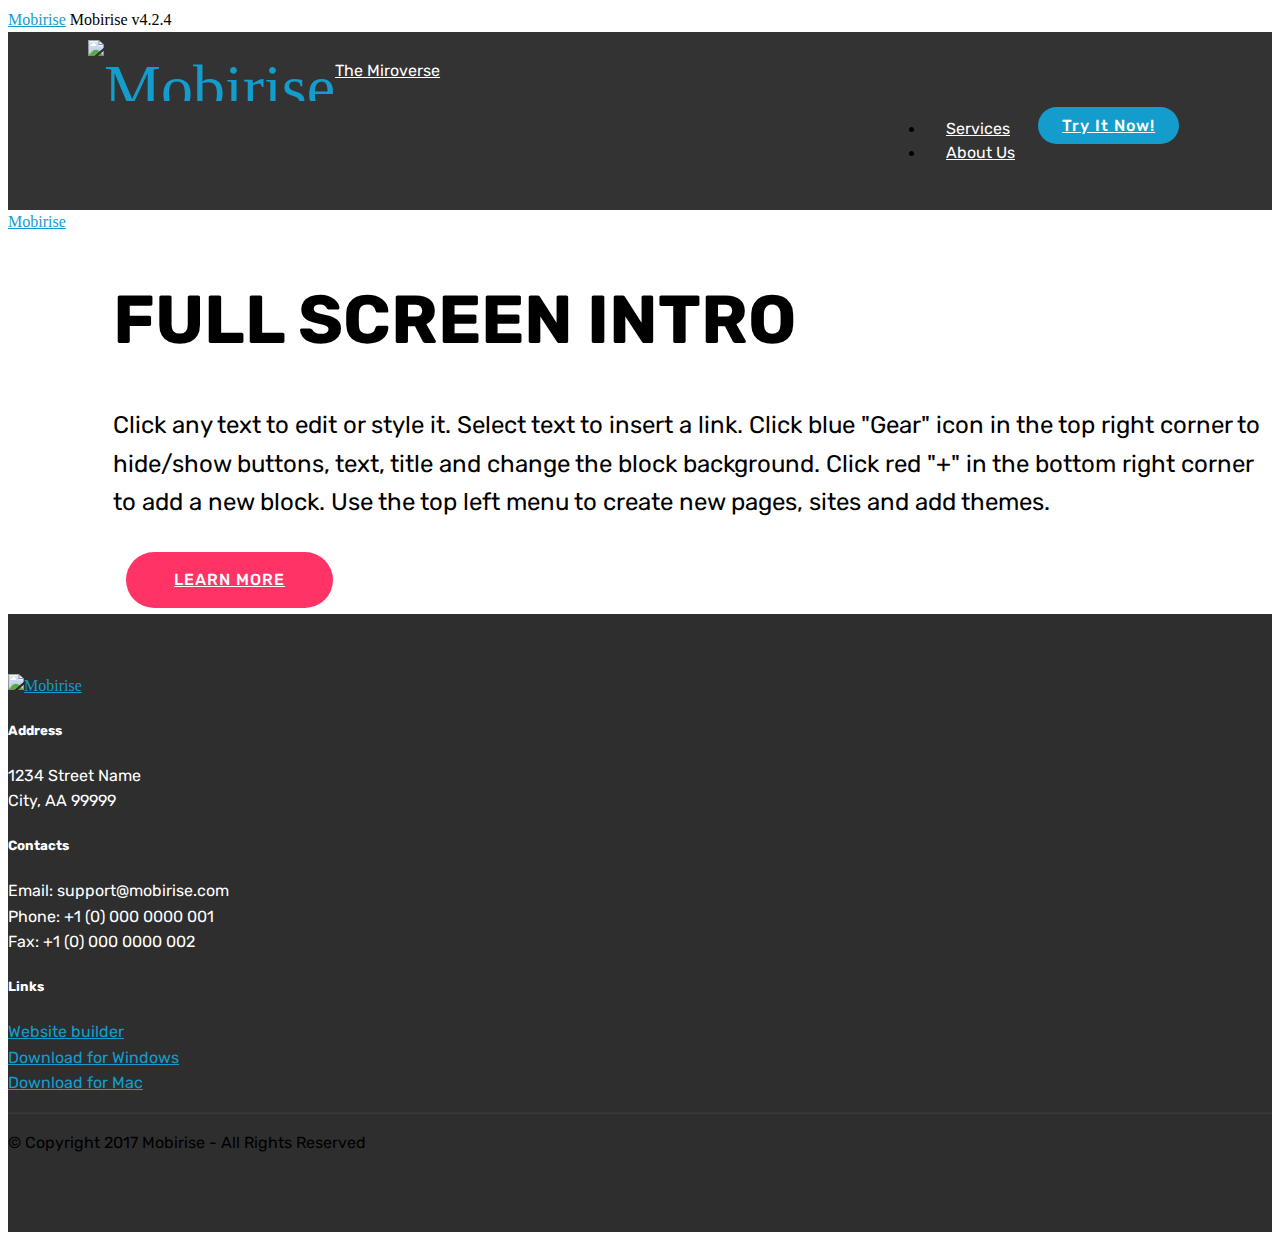
==== index.html @ f94f0d58 "create github pages" ====
<!DOCTYPE html>
<html>
<head>
  <!-- Site made with Mobirise Website Builder v4.2.4, https://mobirise.com -->
  <meta charset="UTF-8">
  <meta http-equiv="X-UA-Compatible" content="IE=edge">
  <meta name="generator" content="Mobirise v4.2.4, mobirise.com">
  <meta name="viewport" content="width=device-width, initial-scale=1">
  <link rel="shortcut icon" href="assets/images/1441395-10202659472550851-133717089-n-400x178.jpg" type="image/x-icon">
  <meta name="description" content="">
  <title>Home</title>
  <link rel="stylesheet" href="assets/web/assets/mobirise-icons/mobirise-icons.css">
  <link rel="stylesheet" href="assets/tether/tether.min.css">
  <link rel="stylesheet" href="assets/bootstrap/css/bootstrap.min.css">
  <link rel="stylesheet" href="assets/bootstrap/css/bootstrap-grid.min.css">
  <link rel="stylesheet" href="assets/bootstrap/css/bootstrap-reboot.min.css">
  <link rel="stylesheet" href="assets/socicon/css/styles.css">
  <link rel="stylesheet" href="assets/dropdown/css/style.css">
  <link rel="stylesheet" href="assets/theme/css/style.css">
  <link rel="stylesheet" href="assets/mobirise/css/mbr-additional.css" type="text/css">
  
  
  
</head>
<body>
<section class="menu cid-quy3PjPSTT" once="menu" id="menu1-g" data-rv-view="48">

    

    <nav class="navbar navbar-dropdown align-items-center navbar-fixed-top navbar-toggleable-sm">
        <button class="navbar-toggler navbar-toggler-right" type="button" data-toggle="collapse" data-target="#navbarSupportedContent" aria-controls="navbarSupportedContent" aria-expanded="false" aria-label="Toggle navigation">
            <div class="hamburger">
                <span></span>
                <span></span>
                <span></span>
                <span></span>
            </div>
        </button>
        <div class="menu-logo">
            <div class="navbar-brand">
                <span class="navbar-logo">
                    <a href="https://mobirise.com">
                         <img src="assets/images/1441395-10202659472550851-133717089-n-400x178.jpg" alt="Mobirise" title="" media-simple="true" style="height: 3.8rem;">
                    </a>
                </span>
                <span class="navbar-caption-wrap"><a class="navbar-caption text-white display-4" href="https://mobirise.com">The Miroverse</a></span>
            </div>
        </div>
        <div class="collapse navbar-collapse" id="navbarSupportedContent">
            <ul class="navbar-nav nav-dropdown" data-app-modern-menu="true"><li class="nav-item">
                    <a class="nav-link link text-white display-4" href="https://mobirise.com">
                        <span class="mbri-home mbr-iconfont mbr-iconfont-btn"></span>
                        Services
                    </a>
                </li>
                <li class="nav-item">
                    <a class="nav-link link text-white display-4" href="https://mobirise.com">
                        <span class="mbri-search mbr-iconfont mbr-iconfont-btn"></span>
                        About Us
                    </a>
                </li></ul>
            <div class="navbar-buttons mbr-section-btn">
                <a class="btn btn-sm btn-primary display-4" href="https://mobirise.com">
                    <span class="mbri-save mbr-iconfont mbr-iconfont-btn "></span>
                    Try It Now!
                </a>
            </div>
        </div>
    </nav>
</section>

<section class="engine"><a href="https://mobirise.co">Mobirise</a></section><section class="cid-quy3PkJxUN mbr-fullscreen mbr-parallax-background" id="header2-e" data-rv-view="50">

    

    

    <div class="container align-center">
        <div class="media-container-column mbr-white col-md-10 offset-md-1">
            <h1 class="mbr-section-title mbr-bold pb-3 mbr-fonts-style display-1">
                FULL SCREEN INTRO
            </h1>
            
            <p class="mbr-text pb-3 mbr-fonts-style display-5">
                Click any text to edit or style it. Select text to insert a link. Click blue "Gear" icon in the top right corner to hide/show buttons, text, title and change the block background. Click red "+" in the bottom right corner to add a new block. Use the top left menu to create new pages, sites and add themes.
            </p>
            <div class="mbr-section-btn">
                <a class="btn btn-md btn-secondary display-4" href="https://mobirise.com">LEARN MORE</a>
                <a class="btn btn-md btn-white-outline display-4" href="https://mobirise.com">LIVE DEMO</a>
            </div>
        </div>
    </div>
    <div class="mbr-arrow hidden-sm-down" aria-hidden="true">
        <a href="#next">
            <i class="mbri-down mbr-iconfont"></i>
        </a>
    </div>
</section>

<section class="cid-quy3PlmJSC" id="footer1-f" data-rv-view="53">

    

    

    <div class="container">
        <div class="media-container-row content text-white">
            <div class="col-12 col-md-3">
                <div class="media-wrap">
                    <a href="https://mobirise.com/">
                        <img src="assets/images/logo2.png" alt="Mobirise" media-simple="true">
                    </a>
                </div>
            </div>
            <div class="col-12 col-md-3 mbr-fonts-style display-7">
                <h5 class="pb-3">
                    Address
                </h5>
                <p class="mbr-text">
                    1234 Street Name
                    <br>City, AA 99999
                </p>
            </div>
            <div class="col-12 col-md-3 mbr-fonts-style display-7">
                <h5 class="pb-3">
                    Contacts
                </h5>
                <p class="mbr-text">
                    Email: support@mobirise.com
                    <br>Phone: +1 (0) 000 0000 001
                    <br>Fax: +1 (0) 000 0000 002
                </p>
            </div>
            <div class="col-12 col-md-3 mbr-fonts-style display-7">
                <h5 class="pb-3">
                    Links
                </h5>
                <p class="mbr-text">
                    <a class="text-primary" href="https://mobirise.com/">Website builder</a>
                    <br><a class="text-primary" href="https://mobirise.com/mobirise-free-win.zip">Download for Windows</a>
                    <br><a class="text-primary" href="https://mobirise.com/mobirise-free-mac.zip">Download for Mac</a>
                </p>
            </div>
        </div>
        <div class="footer-lower">
            <div class="media-container-row">
                <div class="col-sm-12">
                    <hr>
                </div>
            </div>
            <div class="media-container-row mbr-white">
                <div class="col-sm-6 copyright">
                    <p class="mbr-text mbr-fonts-style display-7">
                        © Copyright 2017 Mobirise - All Rights Reserved
                    </p>
                </div>
                <div class="col-md-6">
                    <div class="social-list align-right">
                        <div class="soc-item">
                            <a href="https://twitter.com/mobirise" target="_blank">
                                <span class="socicon-twitter socicon mbr-iconfont mbr-iconfont-social" media-simple="true"></span>
                            </a>
                        </div>
                        <div class="soc-item">
                            <a href="https://www.facebook.com/pages/Mobirise/1616226671953247" target="_blank">
                                <span class="socicon-facebook socicon mbr-iconfont mbr-iconfont-social" media-simple="true"></span>
                            </a>
                        </div>
                        <div class="soc-item">
                            <a href="https://www.youtube.com/c/mobirise" target="_blank">
                                <span class="socicon-youtube socicon mbr-iconfont mbr-iconfont-social" media-simple="true"></span>
                            </a>
                        </div>
                        <div class="soc-item">
                            <a href="https://instagram.com/mobirise" target="_blank">
                                <span class="socicon-instagram socicon mbr-iconfont mbr-iconfont-social" media-simple="true"></span>
                            </a>
                        </div>
                        <div class="soc-item">
                            <a href="https://plus.google.com/u/0/+Mobirise" target="_blank">
                                <span class="socicon-googleplus socicon mbr-iconfont mbr-iconfont-social" media-simple="true"></span>
                            </a>
                        </div>
                        <div class="soc-item">
                            <a href="https://www.behance.net/Mobirise" target="_blank">
                                <span class="socicon-behance socicon mbr-iconfont mbr-iconfont-social" media-simple="true"></span>
                            </a>
                        </div>
                    </div>
                </div>
            </div>
        </div>
    </div>
</section>


  <script src="assets/web/assets/jquery/jquery.min.js"></script>
  <script src="assets/popper/popper.min.js"></script>
  <script src="assets/tether/tether.min.js"></script>
  <script src="assets/bootstrap/js/bootstrap.min.js"></script>
  <script src="assets/dropdown/js/script.min.js"></script>
  <script src="assets/touch-swipe/jquery.touch-swipe.min.js"></script>
  <script src="assets/jarallax/jarallax.min.js"></script>
  <script src="assets/smooth-scroll/smooth-scroll.js"></script>
  <script src="assets/theme/js/script.js"></script>
  
  
</body>
</html>
---- assets/mobirise/css/mbr-additional.css ----
@import url(https://fonts.googleapis.com/css?family=Rubik:300,300i,400,400i,500,500i,700,700i,900,900i);





body {
  font-style: normal;
  line-height: 1.5;
}
.mbr-section-title {
  font-style: normal;
  line-height: 1.2;
}
.mbr-section-subtitle {
  line-height: 1.3;
}
.mbr-text {
  font-style: normal;
  line-height: 1.6;
}
.display-1 {
  font-family: 'Rubik', sans-serif;
  font-size: 4.25rem;
}
.display-1 > .mbr-iconfont {
  font-size: 6.8rem;
}
.display-2 {
  font-family: 'Rubik', sans-serif;
  font-size: 3rem;
}
.display-2 > .mbr-iconfont {
  font-size: 4.8rem;
}
.display-4 {
  font-family: 'Rubik', sans-serif;
  font-size: 1rem;
}
.display-4 > .mbr-iconfont {
  font-size: 1.6rem;
}
.display-5 {
  font-family: 'Rubik', sans-serif;
  font-size: 1.5rem;
}
.display-5 > .mbr-iconfont {
  font-size: 2.4rem;
}
.display-7 {
  font-family: 'Rubik', sans-serif;
  font-size: 1rem;
}
.display-7 > .mbr-iconfont {
  font-size: 1.6rem;
}
/* ---- Fluid typography for mobile devices ---- */
/* 1.4 - font scale ratio ( bootstrap == 1.42857 ) */
/* 100vw - current viewport width */
/* (48 - 20)  48 == 48rem == 768px, 20 == 20rem == 320px(minimal supported viewport) */
/* 0.65 - min scale variable, may vary */
@media (max-width: 768px) {
  .display-1 {
    font-size: 3.4rem;
    font-size: calc( 2.1374999999999997rem + (4.25 - 2.1374999999999997) * ((100vw - 20rem) / (48 - 20)));
    line-height: calc( 1.4 * (2.1374999999999997rem + (4.25 - 2.1374999999999997) * ((100vw - 20rem) / (48 - 20))));
  }
  .display-2 {
    font-size: 2.4rem;
    font-size: calc( 1.7rem + (3 - 1.7) * ((100vw - 20rem) / (48 - 20)));
    line-height: calc( 1.4 * (1.7rem + (3 - 1.7) * ((100vw - 20rem) / (48 - 20))));
  }
  .display-4 {
    font-size: 0.8rem;
    font-size: calc( 1rem + (1 - 1) * ((100vw - 20rem) / (48 - 20)));
    line-height: calc( 1.4 * (1rem + (1 - 1) * ((100vw - 20rem) / (48 - 20))));
  }
  .display-5 {
    font-size: 1.2rem;
    font-size: calc( 1.175rem + (1.5 - 1.175) * ((100vw - 20rem) / (48 - 20)));
    line-height: calc( 1.4 * (1.175rem + (1.5 - 1.175) * ((100vw - 20rem) / (48 - 20))));
  }
}
/* Buttons */
.btn {
  font-weight: 500;
  border-width: 2px;
  font-style: normal;
  letter-spacing: 1px;
  margin: .4rem .8rem;
  white-space: normal;
  -webkit-transition: all 0.3s ease-in-out;
  -moz-transition: all 0.3s ease-in-out;
  transition: all 0.3s ease-in-out;
  padding: 1rem 3rem;
  border-radius: 3px;
  display: inline-flex;
  align-items: center;
  justify-content: center;
  word-break: break-word;
}
.btn-sm {
  font-weight: 500;
  letter-spacing: 1px;
  -webkit-transition: all 0.3s ease-in-out;
  -moz-transition: all 0.3s ease-in-out;
  transition: all 0.3s ease-in-out;
  padding: 0.6rem 1.5rem;
  border-radius: 3px;
}
.btn-md {
  font-weight: 500;
  letter-spacing: 1px;
  margin: .4rem .8rem !important;
  -webkit-transition: all 0.3s ease-in-out;
  -moz-transition: all 0.3s ease-in-out;
  transition: all 0.3s ease-in-out;
  padding: 1rem 3rem;
  border-radius: 3px;
}
.btn-lg {
  font-weight: 500;
  letter-spacing: 1px;
  margin: .4rem .8rem !important;
  -webkit-transition: all 0.3s ease-in-out;
  -moz-transition: all 0.3s ease-in-out;
  transition: all 0.3s ease-in-out;
  padding: 1.2rem 3.2rem;
  border-radius: 3px;
}
.bg-primary {
  background-color: #149dcc !important;
}
.bg-success {
  background-color: #f7ed4a !important;
}
.bg-info {
  background-color: #82786e !important;
}
.bg-warning {
  background-color: #879a9f !important;
}
.bg-danger {
  background-color: #b1a374 !important;
}
.btn-primary,
.btn-primary:active,
.btn-primary.active {
  background-color: #149dcc;
  border-color: #149dcc;
  color: #ffffff;
}
.btn-primary:hover,
.btn-primary:focus,
.btn-primary.focus {
  color: #ffffff;
  background-color: #0d6786;
  border-color: #0d6786;
}
.btn-primary.disabled,
.btn-primary:disabled {
  color: #ffffff !important;
  background-color: #0d6786 !important;
  border-color: #0d6786 !important;
}
.btn-secondary,
.btn-secondary:active,
.btn-secondary.active {
  background-color: #ff3366;
  border-color: #ff3366;
  color: #ffffff;
}
.btn-secondary:hover,
.btn-secondary:focus,
.btn-secondary.focus {
  color: #ffffff;
  background-color: #e50039;
  border-color: #e50039;
}
.btn-secondary.disabled,
.btn-secondary:disabled {
  color: #ffffff !important;
  background-color: #e50039 !important;
  border-color: #e50039 !important;
}
.btn-info,
.btn-info:active,
.btn-info.active {
  background-color: #82786e;
  border-color: #82786e;
  color: #ffffff;
}
.btn-info:hover,
.btn-info:focus,
.btn-info.focus {
  color: #ffffff;
  background-color: #59524b;
  border-color: #59524b;
}
.btn-info.disabled,
.btn-info:disabled {
  color: #ffffff !important;
  background-color: #59524b !important;
  border-color: #59524b !important;
}
.btn-success,
.btn-success:active,
.btn-success.active {
  background-color: #f7ed4a;
  border-color: #f7ed4a;
  color: #ffffff;
}
.btn-success:hover,
.btn-success:focus,
.btn-success.focus {
  color: #ffffff;
  background-color: #eadd0a;
  border-color: #eadd0a;
}
.btn-success.disabled,
.btn-success:disabled {
  color: #ffffff !important;
  background-color: #eadd0a !important;
  border-color: #eadd0a !important;
}
.btn-warning,
.btn-warning:active,
.btn-warning.active {
  background-color: #879a9f;
  border-color: #879a9f;
  color: #ffffff;
}
.btn-warning:hover,
.btn-warning:focus,
.btn-warning.focus {
  color: #ffffff;
  background-color: #617479;
  border-color: #617479;
}
.btn-warning.disabled,
.btn-warning:disabled {
  color: #ffffff !important;
  background-color: #617479 !important;
  border-color: #617479 !important;
}
.btn-danger,
.btn-danger:active,
.btn-danger.active {
  background-color: #b1a374;
  border-color: #b1a374;
  color: #ffffff;
}
.btn-danger:hover,
.btn-danger:focus,
.btn-danger.focus {
  color: #ffffff;
  background-color: #8b7d4e;
  border-color: #8b7d4e;
}
.btn-danger.disabled,
.btn-danger:disabled {
  color: #ffffff !important;
  background-color: #8b7d4e !important;
  border-color: #8b7d4e !important;
}
.btn-white {
  color: #333333 !important;
}
.btn-white,
.btn-white:active,
.btn-white.active {
  background-color: #ffffff;
  border-color: #ffffff;
  color: #ffffff;
}
.btn-white:hover,
.btn-white:focus,
.btn-white.focus {
  color: #ffffff;
  background-color: #d4d4d4;
  border-color: #d4d4d4;
}
.btn-white.disabled,
.btn-white:disabled {
  color: #ffffff !important;
  background-color: #d4d4d4 !important;
  border-color: #d4d4d4 !important;
}
.btn-black,
.btn-black:active,
.btn-black.active {
  background-color: #333333;
  border-color: #333333;
  color: #ffffff;
}
.btn-black:hover,
.btn-black:focus,
.btn-black.focus {
  color: #ffffff;
  background-color: #0d0d0d;
  border-color: #0d0d0d;
}
.btn-black.disabled,
.btn-black:disabled {
  color: #ffffff !important;
  background-color: #0d0d0d !important;
  border-color: #0d0d0d !important;
}
.btn-primary-outline,
.btn-primary-outline:active,
.btn-primary-outline.active {
  background: none;
  border-color: #0b566f;
  color: #0b566f;
}
.btn-primary-outline:hover,
.btn-primary-outline:focus,
.btn-primary-outline.focus {
  color: #ffffff;
  background-color: #149dcc;
  border-color: #149dcc;
}
.btn-primary-outline.disabled,
.btn-primary-outline:disabled {
  color: #ffffff !important;
  background-color: #149dcc !important;
  border-color: #149dcc !important;
}
.btn-secondary-outline,
.btn-secondary-outline:active,
.btn-secondary-outline.active {
  background: none;
  border-color: #cc0033;
  color: #cc0033;
}
.btn-secondary-outline:hover,
.btn-secondary-outline:focus,
.btn-secondary-outline.focus {
  color: #ffffff;
  background-color: #ff3366;
  border-color: #ff3366;
}
.btn-secondary-outline.disabled,
.btn-secondary-outline:disabled {
  color: #ffffff !important;
  background-color: #ff3366 !important;
  border-color: #ff3366 !important;
}
.btn-info-outline,
.btn-info-outline:active,
.btn-info-outline.active {
  background: none;
  border-color: #4b453f;
  color: #4b453f;
}
.btn-info-outline:hover,
.btn-info-outline:focus,
.btn-info-outline.focus {
  color: #ffffff;
  background-color: #82786e;
  border-color: #82786e;
}
.btn-info-outline.disabled,
.btn-info-outline:disabled {
  color: #ffffff !important;
  background-color: #82786e !important;
  border-color: #82786e !important;
}
.btn-success-outline,
.btn-success-outline:active,
.btn-success-outline.active {
  background: none;
  border-color: #d2c609;
  color: #d2c609;
}
.btn-success-outline:hover,
.btn-success-outline:focus,
.btn-success-outline.focus {
  color: #ffffff;
  background-color: #f7ed4a;
  border-color: #f7ed4a;
}
.btn-success-outline.disabled,
.btn-success-outline:disabled {
  color: #ffffff !important;
  background-color: #f7ed4a !important;
  border-color: #f7ed4a !important;
}
.btn-warning-outline,
.btn-warning-outline:active,
.btn-warning-outline.active {
  background: none;
  border-color: #55666b;
  color: #55666b;
}
.btn-warning-outline:hover,
.btn-warning-outline:focus,
.btn-warning-outline.focus {
  color: #ffffff;
  background-color: #879a9f;
  border-color: #879a9f;
}
.btn-warning-outline.disabled,
.btn-warning-outline:disabled {
  color: #ffffff !important;
  background-color: #879a9f !important;
  border-color: #879a9f !important;
}
.btn-danger-outline,
.btn-danger-outline:active,
.btn-danger-outline.active {
  background: none;
  border-color: #7a6e45;
  color: #7a6e45;
}
.btn-danger-outline:hover,
.btn-danger-outline:focus,
.btn-danger-outline.focus {
  color: #ffffff;
  background-color: #b1a374;
  border-color: #b1a374;
}
.btn-danger-outline.disabled,
.btn-danger-outline:disabled {
  color: #ffffff !important;
  background-color: #b1a374 !important;
  border-color: #b1a374 !important;
}
.btn-black-outline,
.btn-black-outline:active,
.btn-black-outline.active {
  background: none;
  border-color: #000000;
  color: #000000;
}
.btn-black-outline:hover,
.btn-black-outline:focus,
.btn-black-outline.focus {
  color: #ffffff;
  background-color: #333333;
  border-color: #333333;
}
.btn-black-outline.disabled,
.btn-black-outline:disabled {
  color: #ffffff !important;
  background-color: #333333 !important;
  border-color: #333333 !important;
}
.btn-white-outline,
.btn-white-outline:active,
.btn-white-outline.active {
  background: none;
  border-color: #ffffff;
  color: #ffffff;
}
.btn-white-outline:hover,
.btn-white-outline:focus,
.btn-white-outline.focus {
  color: #333333;
  background-color: #ffffff;
  border-color: #ffffff;
}
.text-primary {
  color: #149dcc !important;
}
.text-secondary {
  color: #ff3366 !important;
}
.text-success {
  color: #f7ed4a !important;
}
.text-info {
  color: #82786e !important;
}
.text-warning {
  color: #879a9f !important;
}
.text-danger {
  color: #b1a374 !important;
}
.text-white {
  color: #ffffff !important;
}
.text-black {
  color: #000000 !important;
}
a.text-primary:hover,
a.text-primary:focus {
  color: #0b566f !important;
}
a.text-secondary:hover,
a.text-secondary:focus {
  color: #cc0033 !important;
}
a.text-success:hover,
a.text-success:focus {
  color: #d2c609 !important;
}
a.text-info:hover,
a.text-info:focus {
  color: #4b453f !important;
}
a.text-warning:hover,
a.text-warning:focus {
  color: #55666b !important;
}
a.text-danger:hover,
a.text-danger:focus {
  color: #7a6e45 !important;
}
a.text-white:hover,
a.text-white:focus {
  color: #b3b3b3 !important;
}
a.text-black:hover,
a.text-black:focus {
  color: #4d4d4d !important;
}
.alert-success {
  background-color: #70c770;
}
.alert-info {
  background-color: #82786e;
}
.alert-warning {
  background-color: #879a9f;
}
.alert-danger {
  background-color: #b1a374;
}
.mbr-section-btn a.btn:not(.btn-form) {
  border-radius: 100px;
}
.mbr-section-btn a.btn:not(.btn-form):hover {
  box-shadow: 0 10px 40px 0 rgba(0, 0, 0, 0.2);
}
.mbr-gallery-filter li a {
  border-radius: 100px !important;
}
.mbr-gallery-filter li.active .btn {
  background-color: #149dcc;
  border-color: #149dcc;
  color: #ffffff;
}
.mbr-gallery-filter li.active .btn:focus {
  box-shadow: none;
}
.nav-tabs .nav-link {
  border-radius: 100px !important;
}
.btn-form {
  border-radius: 0;
}
.btn-form:hover {
  cursor: pointer;
}
a,
a:hover {
  color: #149dcc;
}
.mbr-plan-header.bg-primary .mbr-plan-subtitle,
.mbr-plan-header.bg-primary .mbr-plan-price-desc {
  color: #b4e6f8;
}
.mbr-plan-header.bg-success .mbr-plan-subtitle,
.mbr-plan-header.bg-success .mbr-plan-price-desc {
  color: #ffffff;
}
.mbr-plan-header.bg-info .mbr-plan-subtitle,
.mbr-plan-header.bg-info .mbr-plan-price-desc {
  color: #beb8b2;
}
.mbr-plan-header.bg-warning .mbr-plan-subtitle,
.mbr-plan-header.bg-warning .mbr-plan-price-desc {
  color: #ced6d8;
}
.mbr-plan-header.bg-danger .mbr-plan-subtitle,
.mbr-plan-header.bg-danger .mbr-plan-price-desc {
  color: #dfd9c6;
}
/* Scroll to top button*/
.scrollToTop_wraper {
  opacity: 0 !important;
}
/* Others*/
.note-check a[data-value=Rubik] {
  font-style: normal;
}
.mbr-arrow a {
  color: #ffffff;
}
.form-control-label {
  position: relative;
  cursor: pointer;
  margin-bottom: .357em;
  padding: 0;
}
.alert {
  color: #ffffff;
  border-radius: 0;
  border: 0;
  font-size: .875rem;
  line-height: 1.5;
  margin-bottom: 1.875rem;
  padding: 1.25rem;
  position: relative;
}
.alert.alert-form::after {
  background-color: inherit;
  bottom: -7px;
  content: "";
  display: block;
  height: 14px;
  left: 50%;
  margin-left: -7px;
  position: absolute;
  transform: rotate(45deg);
  width: 14px;
}
.form-control {
  background-color: #f5f5f5;
  box-shadow: none;
  color: #565656;
  font-family: 'Rubik', sans-serif;
  font-size: 1rem;
  line-height: 1.43;
  min-height: 3.5em;
  padding: 1.07em .5em;
}
.form-control > .mbr-iconfont {
  font-size: 1.6rem;
}
.form-control,
.form-control:focus {
  border: 1px solid #e8e8e8;
}
.form-active .form-control:invalid {
  border-color: red;
}
.mbr-overlay {
  background-color: #000;
  bottom: 0;
  left: 0;
  opacity: .5;
  position: absolute;
  right: 0;
  top: 0;
  z-index: 0;
}
blockquote {
  font-style: italic;
  padding: 10px 0 10px 20px;
  font-size: 1.09rem;
  position: relative;
  border-color: #149dcc;
  border-width: 3px;
}
ul,
ol,
pre,
blockquote {
  margin-bottom: 2.3125rem;
}
pre {
  background: #f4f4f4;
  padding: 10px 24px;
  white-space: pre-wrap;
}
.inactive {
  -webkit-user-select: none;
  -moz-user-select: none;
  -ms-user-select: none;
  user-select: none;
  pointer-events: none;
  -webkit-user-drag: none;
  user-drag: none;
}
.mbr-section__comments .row {
  justify-content: center;
}
/* Forms */
.mbr-form .btn {
  margin: .4rem 0;
}
.mbr-form .input-group-btn a.btn {
  border-radius: 100px !important;
}
.mbr-form .input-group-btn a.btn:hover {
  box-shadow: 0 10px 40px 0 rgba(0, 0, 0, 0.2);
}
.mbr-form .input-group-btn button[type="submit"] {
  border-radius: 100px !important;
  padding: 1rem 3rem;
}
.mbr-form .input-group-btn button[type="submit"]:hover {
  box-shadow: 0 10px 40px 0 rgba(0, 0, 0, 0.2);
}
.form2 .form-control {
  border-top-left-radius: 100px;
  border-bottom-left-radius: 100px;
}
.form2 .input-group-btn a.btn {
  border-top-left-radius: 0 !important;
  border-bottom-left-radius: 0 !important;
}
.form2 .input-group-btn button[type="submit"] {
  border-top-left-radius: 0 !important;
  border-bottom-left-radius: 0 !important;
}
.form3 input[type="email"] {
  border-radius: 100px !important;
}
@media (max-width: 349px) {
  .form2 input[type="email"] {
    border-radius: 100px !important;
  }
  .form2 .input-group-btn a.btn {
    border-radius: 100px !important;
  }
  .form2 .input-group-btn button[type="submit"] {
    border-radius: 100px !important;
  }
}
@media (max-width: 767px) {
  .btn {
    font-size: .75rem !important;
  }
  .btn .mbr-iconfont {
    font-size: 1rem !important;
  }
}
/* Social block */
.btn-social {
  font-size: 20px;
  border-radius: 50%;
  padding: 0;
  width: 44px;
  height: 44px;
  line-height: 44px;
  text-align: center;
  position: relative;
  border: 2px solid #c0a375;
  border-color: #149dcc;
  color: #232323;
  cursor: pointer;
}
.btn-social i {
  top: 0;
  line-height: 44px;
  width: 44px;
}
.btn-social:hover {
  color: #fff;
  background: #149dcc;
}
.btn-social + .btn {
  margin-left: .1rem;
}
/* Footer */
.mbr-footer-content li::before,
.mbr-footer .mbr-contacts li::before {
  background: #149dcc;
}
.mbr-footer-content li a:hover,
.mbr-footer .mbr-contacts li a:hover {
  color: #149dcc;
}
.footer3 input[type="email"],
.footer4 input[type="email"] {
  border-radius: 100px !important;
}
.footer3 .input-group-btn a.btn,
.footer4 .input-group-btn a.btn {
  border-radius: 100px !important;
}
.footer3 .input-group-btn button[type="submit"],
.footer4 .input-group-btn button[type="submit"] {
  border-radius: 100px !important;
}
/* Headers*/
.header13 .form-inline input[type="email"],
.header14 .form-inline input[type="email"] {
  border-radius: 100px;
}
.header13 .form-inline input[type="text"],
.header14 .form-inline input[type="text"] {
  border-radius: 100px;
}
.header13 .form-inline input[type="tel"],
.header14 .form-inline input[type="tel"] {
  border-radius: 100px;
}
.header13 .form-inline a.btn,
.header14 .form-inline a.btn {
  border-radius: 100px;
}
.header13 .form-inline button,
.header14 .form-inline button {
  border-radius: 100px !important;
}
.offset-1 {
  margin-left: 8.33333%;
}
.offset-2 {
  margin-left: 16.66667%;
}
.offset-3 {
  margin-left: 25%;
}
.offset-4 {
  margin-left: 33.33333%;
}
.offset-5 {
  margin-left: 41.66667%;
}
.offset-6 {
  margin-left: 50%;
}
.offset-7 {
  margin-left: 58.33333%;
}
.offset-8 {
  margin-left: 66.66667%;
}
.offset-9 {
  margin-left: 75%;
}
.offset-10 {
  margin-left: 83.33333%;
}
.offset-11 {
  margin-left: 91.66667%;
}
@media (min-width: 576px) {
  .offset-sm-0 {
    margin-left: 0%;
  }
  .offset-sm-1 {
    margin-left: 8.33333%;
  }
  .offset-sm-2 {
    margin-left: 16.66667%;
  }
  .offset-sm-3 {
    margin-left: 25%;
  }
  .offset-sm-4 {
    margin-left: 33.33333%;
  }
  .offset-sm-5 {
    margin-left: 41.66667%;
  }
  .offset-sm-6 {
    margin-left: 50%;
  }
  .offset-sm-7 {
    margin-left: 58.33333%;
  }
  .offset-sm-8 {
    margin-left: 66.66667%;
  }
  .offset-sm-9 {
    margin-left: 75%;
  }
  .offset-sm-10 {
    margin-left: 83.33333%;
  }
  .offset-sm-11 {
    margin-left: 91.66667%;
  }
}
@media (min-width: 768px) {
  .offset-md-0 {
    margin-left: 0%;
  }
  .offset-md-1 {
    margin-left: 8.33333%;
  }
  .offset-md-2 {
    margin-left: 16.66667%;
  }
  .offset-md-3 {
    margin-left: 25%;
  }
  .offset-md-4 {
    margin-left: 33.33333%;
  }
  .offset-md-5 {
    margin-left: 41.66667%;
  }
  .offset-md-6 {
    margin-left: 50%;
  }
  .offset-md-7 {
    margin-left: 58.33333%;
  }
  .offset-md-8 {
    margin-left: 66.66667%;
  }
  .offset-md-9 {
    margin-left: 75%;
  }
  .offset-md-10 {
    margin-left: 83.33333%;
  }
  .offset-md-11 {
    margin-left: 91.66667%;
  }
}
@media (min-width: 992px) {
  .offset-lg-0 {
    margin-left: 0%;
  }
  .offset-lg-1 {
    margin-left: 8.33333%;
  }
  .offset-lg-2 {
    margin-left: 16.66667%;
  }
  .offset-lg-3 {
    margin-left: 25%;
  }
  .offset-lg-4 {
    margin-left: 33.33333%;
  }
  .offset-lg-5 {
    margin-left: 41.66667%;
  }
  .offset-lg-6 {
    margin-left: 50%;
  }
  .offset-lg-7 {
    margin-left: 58.33333%;
  }
  .offset-lg-8 {
    margin-left: 66.66667%;
  }
  .offset-lg-9 {
    margin-left: 75%;
  }
  .offset-lg-10 {
    margin-left: 83.33333%;
  }
  .offset-lg-11 {
    margin-left: 91.66667%;
  }
}
@media (min-width: 1200px) {
  .offset-xl-0 {
    margin-left: 0%;
  }
  .offset-xl-1 {
    margin-left: 8.33333%;
  }
  .offset-xl-2 {
    margin-left: 16.66667%;
  }
  .offset-xl-3 {
    margin-left: 25%;
  }
  .offset-xl-4 {
    margin-left: 33.33333%;
  }
  .offset-xl-5 {
    margin-left: 41.66667%;
  }
  .offset-xl-6 {
    margin-left: 50%;
  }
  .offset-xl-7 {
    margin-left: 58.33333%;
  }
  .offset-xl-8 {
    margin-left: 66.66667%;
  }
  .offset-xl-9 {
    margin-left: 75%;
  }
  .offset-xl-10 {
    margin-left: 83.33333%;
  }
  .offset-xl-11 {
    margin-left: 91.66667%;
  }
}
.navbar-toggler {
  -webkit-align-self: flex-start;
  -ms-flex-item-align: start;
  align-self: flex-start;
  padding: 0.25rem 0.75rem;
  font-size: 1.25rem;
  line-height: 1;
  background: transparent;
  border: 1px solid transparent;
  -webkit-border-radius: 0.25rem;
  border-radius: 0.25rem;
}
.navbar-toggler:focus,
.navbar-toggler:hover {
  text-decoration: none;
}
.navbar-toggler-icon {
  display: inline-block;
  width: 1.5em;
  height: 1.5em;
  vertical-align: middle;
  content: "";
  background: no-repeat center center;
  -webkit-background-size: 100% 100%;
  -o-background-size: 100% 100%;
  background-size: 100% 100%;
}
.navbar-toggler-left {
  position: absolute;
  left: 1rem;
}
.navbar-toggler-right {
  position: absolute;
  right: 1rem;
}
@media (max-width: 575px) {
  .navbar-toggleable .navbar-nav .dropdown-menu {
    position: static;
    float: none;
  }
  .navbar-toggleable > .container {
    padding-right: 0;
    padding-left: 0;
  }
}
@media (min-width: 576px) {
  .navbar-toggleable {
    -webkit-box-orient: horizontal;
    -webkit-box-direction: normal;
    -webkit-flex-direction: row;
    -ms-flex-direction: row;
    flex-direction: row;
    -webkit-flex-wrap: nowrap;
    -ms-flex-wrap: nowrap;
    flex-wrap: nowrap;
    -webkit-box-align: center;
    -webkit-align-items: center;
    -ms-flex-align: center;
    align-items: center;
  }
  .navbar-toggleable .navbar-nav {
    -webkit-box-orient: horizontal;
    -webkit-box-direction: normal;
    -webkit-flex-direction: row;
    -ms-flex-direction: row;
    flex-direction: row;
  }
  .navbar-toggleable .navbar-nav .nav-link {
    padding-right: .5rem;
    padding-left: .5rem;
  }
  .navbar-toggleable > .container {
    display: -webkit-box;
    display: -webkit-flex;
    display: -ms-flexbox;
    display: flex;
    -webkit-flex-wrap: nowrap;
    -ms-flex-wrap: nowrap;
    flex-wrap: nowrap;
    -webkit-box-align: center;
    -webkit-align-items: center;
    -ms-flex-align: center;
    align-items: center;
  }
  .navbar-toggleable .navbar-collapse {
    display: -webkit-box !important;
    display: -webkit-flex !important;
    display: -ms-flexbox !important;
    display: flex !important;
    width: 100%;
  }
  .navbar-toggleable .navbar-toggler {
    display: none;
  }
}
@media (max-width: 767px) {
  .navbar-toggleable-sm .navbar-nav .dropdown-menu {
    position: static;
    float: none;
  }
  .navbar-toggleable-sm > .container {
    padding-right: 0;
    padding-left: 0;
  }
}
@media (min-width: 768px) {
  .navbar-toggleable-sm {
    -webkit-box-orient: horizontal;
    -webkit-box-direction: normal;
    -webkit-flex-direction: row;
    -ms-flex-direction: row;
    flex-direction: row;
    -webkit-flex-wrap: nowrap;
    -ms-flex-wrap: nowrap;
    flex-wrap: nowrap;
    -webkit-box-align: center;
    -webkit-align-items: center;
    -ms-flex-align: center;
    align-items: center;
  }
  .navbar-toggleable-sm .navbar-nav {
    -webkit-box-orient: horizontal;
    -webkit-box-direction: normal;
    -webkit-flex-direction: row;
    -ms-flex-direction: row;
    flex-direction: row;
  }
  .navbar-toggleable-sm .navbar-nav .nav-link {
    padding-right: .5rem;
    padding-left: .5rem;
  }
  .navbar-toggleable-sm > .container {
    display: -webkit-box;
    display: -webkit-flex;
    display: -ms-flexbox;
    display: flex;
    -webkit-flex-wrap: nowrap;
    -ms-flex-wrap: nowrap;
    flex-wrap: nowrap;
    -webkit-box-align: center;
    -webkit-align-items: center;
    -ms-flex-align: center;
    align-items: center;
  }
  .navbar-toggleable-sm .navbar-collapse {
    display: -webkit-box !important;
    display: -webkit-flex !important;
    display: -ms-flexbox !important;
    display: flex !important;
    width: 100%;
  }
  .navbar-toggleable-sm .navbar-toggler {
    display: none;
  }
}
@media (max-width: 991px) {
  .navbar-toggleable-md .navbar-nav .dropdown-menu {
    position: static;
    float: none;
  }
  .navbar-toggleable-md > .container {
    padding-right: 0;
    padding-left: 0;
  }
}
@media (min-width: 992px) {
  .navbar-toggleable-md {
    -webkit-box-orient: horizontal;
    -webkit-box-direction: normal;
    -webkit-flex-direction: row;
    -ms-flex-direction: row;
    flex-direction: row;
    -webkit-flex-wrap: nowrap;
    -ms-flex-wrap: nowrap;
    flex-wrap: nowrap;
    -webkit-box-align: center;
    -webkit-align-items: center;
    -ms-flex-align: center;
    align-items: center;
  }
  .navbar-toggleable-md .navbar-nav {
    -webkit-box-orient: horizontal;
    -webkit-box-direction: normal;
    -webkit-flex-direction: row;
    -ms-flex-direction: row;
    flex-direction: row;
  }
  .navbar-toggleable-md .navbar-nav .nav-link {
    padding-right: .5rem;
    padding-left: .5rem;
  }
  .navbar-toggleable-md > .container {
    display: -webkit-box;
    display: -webkit-flex;
    display: -ms-flexbox;
    display: flex;
    -webkit-flex-wrap: nowrap;
    -ms-flex-wrap: nowrap;
    flex-wrap: nowrap;
    -webkit-box-align: center;
    -webkit-align-items: center;
    -ms-flex-align: center;
    align-items: center;
  }
  .navbar-toggleable-md .navbar-collapse {
    display: -webkit-box !important;
    display: -webkit-flex !important;
    display: -ms-flexbox !important;
    display: flex !important;
    width: 100%;
  }
  .navbar-toggleable-md .navbar-toggler {
    display: none;
  }
}
@media (max-width: 1199px) {
  .navbar-toggleable-lg .navbar-nav .dropdown-menu {
    position: static;
    float: none;
  }
  .navbar-toggleable-lg > .container {
    padding-right: 0;
    padding-left: 0;
  }
}
@media (min-width: 1200px) {
  .navbar-toggleable-lg {
    -webkit-box-orient: horizontal;
    -webkit-box-direction: normal;
    -webkit-flex-direction: row;
    -ms-flex-direction: row;
    flex-direction: row;
    -webkit-flex-wrap: nowrap;
    -ms-flex-wrap: nowrap;
    flex-wrap: nowrap;
    -webkit-box-align: center;
    -webkit-align-items: center;
    -ms-flex-align: center;
    align-items: center;
  }
  .navbar-toggleable-lg .navbar-nav {
    -webkit-box-orient: horizontal;
    -webkit-box-direction: normal;
    -webkit-flex-direction: row;
    -ms-flex-direction: row;
    flex-direction: row;
  }
  .navbar-toggleable-lg .navbar-nav .nav-link {
    padding-right: .5rem;
    padding-left: .5rem;
  }
  .navbar-toggleable-lg > .container {
    display: -webkit-box;
    display: -webkit-flex;
    display: -ms-flexbox;
    display: flex;
    -webkit-flex-wrap: nowrap;
    -ms-flex-wrap: nowrap;
    flex-wrap: nowrap;
    -webkit-box-align: center;
    -webkit-align-items: center;
    -ms-flex-align: center;
    align-items: center;
  }
  .navbar-toggleable-lg .navbar-collapse {
    display: -webkit-box !important;
    display: -webkit-flex !important;
    display: -ms-flexbox !important;
    display: flex !important;
    width: 100%;
  }
  .navbar-toggleable-lg .navbar-toggler {
    display: none;
  }
}
.navbar-toggleable-xl {
  -webkit-box-orient: horizontal;
  -webkit-box-direction: normal;
  -webkit-flex-direction: row;
  -ms-flex-direction: row;
  flex-direction: row;
  -webkit-flex-wrap: nowrap;
  -ms-flex-wrap: nowrap;
  flex-wrap: nowrap;
  -webkit-box-align: center;
  -webkit-align-items: center;
  -ms-flex-align: center;
  align-items: center;
}
.navbar-toggleable-xl .navbar-nav .dropdown-menu {
  position: static;
  float: none;
}
.navbar-toggleable-xl > .container {
  padding-right: 0;
  padding-left: 0;
}
.navbar-toggleable-xl .navbar-nav {
  -webkit-box-orient: horizontal;
  -webkit-box-direction: normal;
  -webkit-flex-direction: row;
  -ms-flex-direction: row;
  flex-direction: row;
}
.navbar-toggleable-xl .navbar-nav .nav-link {
  padding-right: .5rem;
  padding-left: .5rem;
}
.navbar-toggleable-xl > .container {
  display: -webkit-box;
  display: -webkit-flex;
  display: -ms-flexbox;
  display: flex;
  -webkit-flex-wrap: nowrap;
  -ms-flex-wrap: nowrap;
  flex-wrap: nowrap;
  -webkit-box-align: center;
  -webkit-align-items: center;
  -ms-flex-align: center;
  align-items: center;
}
.navbar-toggleable-xl .navbar-collapse {
  display: -webkit-box !important;
  display: -webkit-flex !important;
  display: -ms-flexbox !important;
  display: flex !important;
  width: 100%;
}
.navbar-toggleable-xl .navbar-toggler {
  display: none;
}
.card-img {
  width: auto;
}
.menu .navbar.collapsed:not(.beta-menu) {
  flex-direction: column;
}
.carousel-item.active,
.carousel-item-next,
.carousel-item-prev {
  display: -webkit-box;
  display: -webkit-flex;
  display: -ms-flexbox;
  display: flex;
}
.note-air-layout .dropup .dropdown-menu,
.note-air-layout .navbar-fixed-bottom .dropdown .dropdown-menu {
  bottom: initial !important;
}
html,
body {
  height: auto;
  min-height: 100vh;
}
.cid-quy3PjPSTT .navbar {
  padding: .5rem 0;
  background: #333333;
  transition: none;
  min-height: 77px;
}
.cid-quy3PjPSTT .navbar-dropdown.bg-color.transparent.opened {
  background: #333333;
}
.cid-quy3PjPSTT a {
  font-style: normal;
}
.cid-quy3PjPSTT .nav-item span {
  padding-right: 0.4em;
  line-height: 0.5em;
  vertical-align: text-bottom;
  position: relative;
  top: -0.2em;
  text-decoration: none;
}
.cid-quy3PjPSTT .nav-item a {
  padding: 0.7rem 0 !important;
  margin: 0rem .65rem !important;
}
.cid-quy3PjPSTT .btn {
  padding: 0.4rem 1.5rem;
  display: inline-flex;
  align-items: center;
}
.cid-quy3PjPSTT .btn .mbr-iconfont {
  font-size: 1.6rem;
}
.cid-quy3PjPSTT .menu-logo {
  margin-right: auto;
}
.cid-quy3PjPSTT .menu-logo .navbar-brand {
  display: flex;
  margin-left: 5rem;
  padding: 0;
  transition: padding .2s;
  min-height: 3.8rem;
  align-items: center;
}
.cid-quy3PjPSTT .menu-logo .navbar-brand .navbar-caption-wrap {
  display: -webkit-flex;
  -webkit-align-items: center;
  align-items: center;
  word-break: break-word;
  min-width: 7rem;
  margin: .3rem 0;
}
.cid-quy3PjPSTT .menu-logo .navbar-brand .navbar-caption-wrap .navbar-caption {
  line-height: 1.2rem !important;
  padding-right: 2rem;
}
.cid-quy3PjPSTT .menu-logo .navbar-brand .navbar-logo {
  font-size: 4rem;
  transition: font-size 0.25s;
}
.cid-quy3PjPSTT .menu-logo .navbar-brand .navbar-logo img {
  display: flex;
}
.cid-quy3PjPSTT .menu-logo .navbar-brand .navbar-logo .mbr-iconfont {
  transition: font-size 0.25s;
}
.cid-quy3PjPSTT .navbar-toggleable-sm .navbar-collapse {
  justify-content: flex-end;
  -webkit-justify-content: flex-end;
  padding-right: 5rem;
  width: auto;
}
.cid-quy3PjPSTT .navbar-toggleable-sm .navbar-collapse .navbar-nav {
  flex-wrap: wrap;
  -webkit-flex-wrap: wrap;
  padding-left: 0;
}
.cid-quy3PjPSTT .navbar-toggleable-sm .navbar-collapse .navbar-nav .nav-item {
  -webkit-align-self: center;
  align-self: center;
}
.cid-quy3PjPSTT .navbar-toggleable-sm .navbar-collapse .navbar-buttons {
  padding-left: 0;
  padding-bottom: 0;
}
.cid-quy3PjPSTT .dropdown .dropdown-menu {
  background: #333333;
  display: none;
  position: absolute;
  min-width: 5rem;
  padding-top: 1.4rem;
  padding-bottom: 1.4rem;
  text-align: left;
}
.cid-quy3PjPSTT .dropdown .dropdown-menu .dropdown-item {
  width: auto;
  padding: 0.235em 1.5385em 0.235em 1.5385em !important;
}
.cid-quy3PjPSTT .dropdown .dropdown-menu .dropdown-item::after {
  right: 0.5rem;
}
.cid-quy3PjPSTT .dropdown .dropdown-menu .dropdown-submenu {
  margin: 0;
}
.cid-quy3PjPSTT .dropdown.open > .dropdown-menu {
  display: block;
}
.cid-quy3PjPSTT .navbar-toggleable-sm.opened:after {
  position: absolute;
  width: 100vw;
  height: 100vh;
  content: '';
  background-color: rgba(0, 0, 0, 0.1);
  left: 0;
  bottom: 0;
  transform: translateY(100%);
  -webkit-transform: translateY(100%);
  z-index: 1000;
}
.cid-quy3PjPSTT .navbar.navbar-short {
  min-height: 60px;
  transition: all .2s;
}
.cid-quy3PjPSTT .navbar.navbar-short .navbar-toggler-right {
  top: 20px;
}
.cid-quy3PjPSTT .navbar.navbar-short .navbar-logo a {
  font-size: 2.5rem !important;
  line-height: 2.5rem;
  transition: font-size 0.25s;
}
.cid-quy3PjPSTT .navbar.navbar-short .navbar-logo a .mbr-iconfont {
  font-size: 2.5rem !important;
}
.cid-quy3PjPSTT .navbar.navbar-short .navbar-logo a img {
  height: 3rem !important;
}
.cid-quy3PjPSTT .navbar.navbar-short .navbar-brand {
  min-height: 3rem;
}
.cid-quy3PjPSTT button.navbar-toggler {
  width: 31px;
  height: 18px;
  cursor: pointer;
  transition: all .2s;
  top: 1.5rem;
  right: 1rem;
}
.cid-quy3PjPSTT button.navbar-toggler:focus {
  outline: none;
}
.cid-quy3PjPSTT button.navbar-toggler .hamburger span {
  position: absolute;
  right: 0;
  width: 30px;
  height: 2px;
  border-right: 5px;
  background-color: #ffffff;
}
.cid-quy3PjPSTT button.navbar-toggler .hamburger span:nth-child(1) {
  top: 0;
  transition: all .2s;
}
.cid-quy3PjPSTT button.navbar-toggler .hamburger span:nth-child(2) {
  top: 8px;
  transition: all .15s;
}
.cid-quy3PjPSTT button.navbar-toggler .hamburger span:nth-child(3) {
  top: 8px;
  transition: all .15s;
}
.cid-quy3PjPSTT button.navbar-toggler .hamburger span:nth-child(4) {
  top: 16px;
  transition: all .2s;
}
.cid-quy3PjPSTT nav.opened .hamburger span:nth-child(1) {
  top: 8px;
  width: 0;
  opacity: 0;
  right: 50%;
  transition: all .2s;
}
.cid-quy3PjPSTT nav.opened .hamburger span:nth-child(2) {
  -webkit-transform: rotate(45deg);
  transform: rotate(45deg);
  transition: all .25s;
}
.cid-quy3PjPSTT nav.opened .hamburger span:nth-child(3) {
  -webkit-transform: rotate(-45deg);
  transform: rotate(-45deg);
  transition: all .25s;
}
.cid-quy3PjPSTT nav.opened .hamburger span:nth-child(4) {
  top: 8px;
  width: 0;
  opacity: 0;
  right: 50%;
  transition: all .2s;
}
.cid-quy3PjPSTT .collapsed .btn {
  display: flex;
}
.cid-quy3PjPSTT .collapsed .navbar-collapse {
  display: none !important;
  padding-right: 0 !important;
}
.cid-quy3PjPSTT .collapsed .navbar-collapse.collapsing,
.cid-quy3PjPSTT .collapsed .navbar-collapse.show {
  display: block !important;
}
.cid-quy3PjPSTT .collapsed .navbar-collapse.collapsing .navbar-nav,
.cid-quy3PjPSTT .collapsed .navbar-collapse.show .navbar-nav {
  display: block;
  text-align: center;
}
.cid-quy3PjPSTT .collapsed .navbar-collapse.collapsing .navbar-nav .nav-item,
.cid-quy3PjPSTT .collapsed .navbar-collapse.show .navbar-nav .nav-item {
  clear: both;
}
.cid-quy3PjPSTT .collapsed .navbar-collapse.collapsing .navbar-buttons,
.cid-quy3PjPSTT .collapsed .navbar-collapse.show .navbar-buttons {
  text-align: center;
}
.cid-quy3PjPSTT .collapsed .navbar-collapse.collapsing .navbar-buttons:last-child,
.cid-quy3PjPSTT .collapsed .navbar-collapse.show .navbar-buttons:last-child {
  margin-bottom: 1rem;
}
.cid-quy3PjPSTT .collapsed button.navbar-toggler {
  display: block;
}
.cid-quy3PjPSTT .collapsed .navbar-brand {
  margin-left: 1rem !important;
  margin-top: .5rem;
}
.cid-quy3PjPSTT .collapsed .navbar-toggleable-sm {
  flex-direction: column;
  -webkit-flex-direction: column;
}
.cid-quy3PjPSTT .collapsed .dropdown .dropdown-menu {
  width: 100%;
  text-align: center;
  position: relative;
  opacity: 0;
  display: block;
  height: 0;
  visibility: hidden;
  padding: 0;
  transition-duration: .5s;
  transition-property: opacity,padding,height;
}
.cid-quy3PjPSTT .collapsed .dropdown.open > .dropdown-menu {
  position: relative;
  opacity: 1;
  height: auto;
  padding: 1.4rem 0;
  visibility: visible;
}
.cid-quy3PjPSTT .collapsed .dropdown .dropdown-submenu {
  left: 0;
  text-align: center;
  width: 100%;
}
.cid-quy3PjPSTT .collapsed .dropdown .dropdown-toggle[data-toggle="dropdown-submenu"]::after {
  margin-top: 0;
  position: inherit;
  right: 0;
  top: 50%;
  display: inline-block;
  width: 0;
  height: 0;
  margin-left: .3em;
  vertical-align: middle;
  content: "";
  border-top: .30em solid;
  border-right: .30em solid transparent;
  border-left: .30em solid transparent;
}
@media (max-width: 991px) {
  .cid-quy3PjPSTT img {
    height: 3.8rem !important;
  }
  .cid-quy3PjPSTT .btn {
    display: flex;
  }
  .cid-quy3PjPSTT button.navbar-toggler {
    display: block;
  }
  .cid-quy3PjPSTT .navbar-brand {
    margin-left: 1rem !important;
    margin-top: .5rem;
  }
  .cid-quy3PjPSTT .navbar-toggleable-sm {
    flex-direction: column;
    -webkit-flex-direction: column;
  }
  .cid-quy3PjPSTT .navbar-collapse {
    display: none !important;
    padding-right: 0 !important;
  }
  .cid-quy3PjPSTT .navbar-collapse.collapsing,
  .cid-quy3PjPSTT .navbar-collapse.show {
    display: block !important;
  }
  .cid-quy3PjPSTT .navbar-collapse.collapsing .navbar-nav,
  .cid-quy3PjPSTT .navbar-collapse.show .navbar-nav {
    display: block;
    text-align: center;
  }
  .cid-quy3PjPSTT .navbar-collapse.collapsing .navbar-nav .nav-item,
  .cid-quy3PjPSTT .navbar-collapse.show .navbar-nav .nav-item {
    clear: both;
  }
  .cid-quy3PjPSTT .navbar-collapse.collapsing .navbar-buttons,
  .cid-quy3PjPSTT .navbar-collapse.show .navbar-buttons {
    text-align: center;
  }
  .cid-quy3PjPSTT .navbar-collapse.collapsing .navbar-buttons:last-child,
  .cid-quy3PjPSTT .navbar-collapse.show .navbar-buttons:last-child {
    margin-bottom: 1rem;
  }
  .cid-quy3PjPSTT .dropdown .dropdown-menu {
    width: 100%;
    text-align: center;
    position: relative;
    opacity: 0;
    display: block;
    height: 0;
    visibility: hidden;
    padding: 0;
    transition-duration: .5s;
    transition-property: opacity,padding,height;
  }
  .cid-quy3PjPSTT .dropdown.open > .dropdown-menu {
    position: relative;
    opacity: 1;
    height: auto;
    padding: 1.4rem 0;
    visibility: visible;
  }
  .cid-quy3PjPSTT .dropdown .dropdown-submenu {
    left: 0;
    text-align: center;
    width: 100%;
  }
  .cid-quy3PjPSTT .dropdown .dropdown-toggle[data-toggle="dropdown-submenu"]::after {
    margin-top: 0;
    position: inherit;
    right: 0;
    top: 50%;
    display: inline-block;
    width: 0;
    height: 0;
    margin-left: .3em;
    vertical-align: middle;
    content: "";
    border-top: .30em solid;
    border-right: .30em solid transparent;
    border-left: .30em solid transparent;
  }
}
.cid-quy3PkJxUN {
  background-image: url("../../../assets/images/pac-man-620x350.png");
}
.cid-quy3PlmJSC {
  padding-top: 60px;
  padding-bottom: 60px;
  background-color: #2e2e2e;
}
@media (max-width: 767px) {
  .cid-quy3PlmJSC .content {
    text-align: center;
  }
  .cid-quy3PlmJSC .content > div:not(:last-child) {
    margin-bottom: 2rem;
  }
}
@media (max-width: 767px) {
  .cid-quy3PlmJSC .media-wrap {
    margin-bottom: 1rem;
  }
}
.cid-quy3PlmJSC .media-wrap .mbr-iconfont-logo {
  font-size: 7.5rem;
  color: #f36;
}
.cid-quy3PlmJSC .media-wrap img {
  height: 6rem;
}
@media (max-width: 767px) {
  .cid-quy3PlmJSC .footer-lower .copyright {
    margin-bottom: 1rem;
    text-align: center;
  }
}
.cid-quy3PlmJSC .footer-lower hr {
  margin: 1rem 0;
  border-color: #fff;
  opacity: .05;
}
.cid-quy3PlmJSC .footer-lower .social-list {
  padding-left: 0;
  margin-bottom: 0;
  list-style: none;
  display: flex;
  flex-wrap: wrap;
  justify-content: flex-end;
  -webkit-justify-content: flex-end;
}
.cid-quy3PlmJSC .footer-lower .social-list .mbr-iconfont-social {
  font-size: 1.3rem;
  color: #fff;
}
.cid-quy3PlmJSC .footer-lower .social-list .soc-item {
  margin: 0 .5rem;
}
.cid-quy3PlmJSC .footer-lower .social-list a {
  margin: 0;
  opacity: .5;
  -webkit-transition: .2s linear;
  transition: .2s linear;
}
.cid-quy3PlmJSC .footer-lower .social-list a:hover {
  opacity: 1;
}
@media (max-width: 767px) {
  .cid-quy3PlmJSC .footer-lower .social-list {
    justify-content: center;
    -webkit-justify-content: center;
  }
}
.cid-quy3PjPSTT .navbar {
  padding: .5rem 0;
  background: #333333;
  transition: none;
  min-height: 77px;
}
.cid-quy3PjPSTT .navbar-dropdown.bg-color.transparent.opened {
  background: #333333;
}
.cid-quy3PjPSTT a {
  font-style: normal;
}
.cid-quy3PjPSTT .nav-item span {
  padding-right: 0.4em;
  line-height: 0.5em;
  vertical-align: text-bottom;
  position: relative;
  top: -0.2em;
  text-decoration: none;
}
.cid-quy3PjPSTT .nav-item a {
  padding: 0.7rem 0 !important;
  margin: 0rem .65rem !important;
}
.cid-quy3PjPSTT .btn {
  padding: 0.4rem 1.5rem;
  display: inline-flex;
  align-items: center;
}
.cid-quy3PjPSTT .btn .mbr-iconfont {
  font-size: 1.6rem;
}
.cid-quy3PjPSTT .menu-logo {
  margin-right: auto;
}
.cid-quy3PjPSTT .menu-logo .navbar-brand {
  display: flex;
  margin-left: 5rem;
  padding: 0;
  transition: padding .2s;
  min-height: 3.8rem;
  align-items: center;
}
.cid-quy3PjPSTT .menu-logo .navbar-brand .navbar-caption-wrap {
  display: -webkit-flex;
  -webkit-align-items: center;
  align-items: center;
  word-break: break-word;
  min-width: 7rem;
  margin: .3rem 0;
}
.cid-quy3PjPSTT .menu-logo .navbar-brand .navbar-caption-wrap .navbar-caption {
  line-height: 1.2rem !important;
  padding-right: 2rem;
}
.cid-quy3PjPSTT .menu-logo .navbar-brand .navbar-logo {
  font-size: 4rem;
  transition: font-size 0.25s;
}
.cid-quy3PjPSTT .menu-logo .navbar-brand .navbar-logo img {
  display: flex;
}
.cid-quy3PjPSTT .menu-logo .navbar-brand .navbar-logo .mbr-iconfont {
  transition: font-size 0.25s;
}
.cid-quy3PjPSTT .navbar-toggleable-sm .navbar-collapse {
  justify-content: flex-end;
  -webkit-justify-content: flex-end;
  padding-right: 5rem;
  width: auto;
}
.cid-quy3PjPSTT .navbar-toggleable-sm .navbar-collapse .navbar-nav {
  flex-wrap: wrap;
  -webkit-flex-wrap: wrap;
  padding-left: 0;
}
.cid-quy3PjPSTT .navbar-toggleable-sm .navbar-collapse .navbar-nav .nav-item {
  -webkit-align-self: center;
  align-self: center;
}
.cid-quy3PjPSTT .navbar-toggleable-sm .navbar-collapse .navbar-buttons {
  padding-left: 0;
  padding-bottom: 0;
}
.cid-quy3PjPSTT .dropdown .dropdown-menu {
  background: #333333;
  display: none;
  position: absolute;
  min-width: 5rem;
  padding-top: 1.4rem;
  padding-bottom: 1.4rem;
  text-align: left;
}
.cid-quy3PjPSTT .dropdown .dropdown-menu .dropdown-item {
  width: auto;
  padding: 0.235em 1.5385em 0.235em 1.5385em !important;
}
.cid-quy3PjPSTT .dropdown .dropdown-menu .dropdown-item::after {
  right: 0.5rem;
}
.cid-quy3PjPSTT .dropdown .dropdown-menu .dropdown-submenu {
  margin: 0;
}
.cid-quy3PjPSTT .dropdown.open > .dropdown-menu {
  display: block;
}
.cid-quy3PjPSTT .navbar-toggleable-sm.opened:after {
  position: absolute;
  width: 100vw;
  height: 100vh;
  content: '';
  background-color: rgba(0, 0, 0, 0.1);
  left: 0;
  bottom: 0;
  transform: translateY(100%);
  -webkit-transform: translateY(100%);
  z-index: 1000;
}
.cid-quy3PjPSTT .navbar.navbar-short {
  min-height: 60px;
  transition: all .2s;
}
.cid-quy3PjPSTT .navbar.navbar-short .navbar-toggler-right {
  top: 20px;
}
.cid-quy3PjPSTT .navbar.navbar-short .navbar-logo a {
  font-size: 2.5rem !important;
  line-height: 2.5rem;
  transition: font-size 0.25s;
}
.cid-quy3PjPSTT .navbar.navbar-short .navbar-logo a .mbr-iconfont {
  font-size: 2.5rem !important;
}
.cid-quy3PjPSTT .navbar.navbar-short .navbar-logo a img {
  height: 3rem !important;
}
.cid-quy3PjPSTT .navbar.navbar-short .navbar-brand {
  min-height: 3rem;
}
.cid-quy3PjPSTT button.navbar-toggler {
  width: 31px;
  height: 18px;
  cursor: pointer;
  transition: all .2s;
  top: 1.5rem;
  right: 1rem;
}
.cid-quy3PjPSTT button.navbar-toggler:focus {
  outline: none;
}
.cid-quy3PjPSTT button.navbar-toggler .hamburger span {
  position: absolute;
  right: 0;
  width: 30px;
  height: 2px;
  border-right: 5px;
  background-color: #ffffff;
}
.cid-quy3PjPSTT button.navbar-toggler .hamburger span:nth-child(1) {
  top: 0;
  transition: all .2s;
}
.cid-quy3PjPSTT button.navbar-toggler .hamburger span:nth-child(2) {
  top: 8px;
  transition: all .15s;
}
.cid-quy3PjPSTT button.navbar-toggler .hamburger span:nth-child(3) {
  top: 8px;
  transition: all .15s;
}
.cid-quy3PjPSTT button.navbar-toggler .hamburger span:nth-child(4) {
  top: 16px;
  transition: all .2s;
}
.cid-quy3PjPSTT nav.opened .hamburger span:nth-child(1) {
  top: 8px;
  width: 0;
  opacity: 0;
  right: 50%;
  transition: all .2s;
}
.cid-quy3PjPSTT nav.opened .hamburger span:nth-child(2) {
  -webkit-transform: rotate(45deg);
  transform: rotate(45deg);
  transition: all .25s;
}
.cid-quy3PjPSTT nav.opened .hamburger span:nth-child(3) {
  -webkit-transform: rotate(-45deg);
  transform: rotate(-45deg);
  transition: all .25s;
}
.cid-quy3PjPSTT nav.opened .hamburger span:nth-child(4) {
  top: 8px;
  width: 0;
  opacity: 0;
  right: 50%;
  transition: all .2s;
}
.cid-quy3PjPSTT .collapsed .btn {
  display: flex;
}
.cid-quy3PjPSTT .collapsed .navbar-collapse {
  display: none !important;
  padding-right: 0 !important;
}
.cid-quy3PjPSTT .collapsed .navbar-collapse.collapsing,
.cid-quy3PjPSTT .collapsed .navbar-collapse.show {
  display: block !important;
}
.cid-quy3PjPSTT .collapsed .navbar-collapse.collapsing .navbar-nav,
.cid-quy3PjPSTT .collapsed .navbar-collapse.show .navbar-nav {
  display: block;
  text-align: center;
}
.cid-quy3PjPSTT .collapsed .navbar-collapse.collapsing .navbar-nav .nav-item,
.cid-quy3PjPSTT .collapsed .navbar-collapse.show .navbar-nav .nav-item {
  clear: both;
}
.cid-quy3PjPSTT .collapsed .navbar-collapse.collapsing .navbar-buttons,
.cid-quy3PjPSTT .collapsed .navbar-collapse.show .navbar-buttons {
  text-align: center;
}
.cid-quy3PjPSTT .collapsed .navbar-collapse.collapsing .navbar-buttons:last-child,
.cid-quy3PjPSTT .collapsed .navbar-collapse.show .navbar-buttons:last-child {
  margin-bottom: 1rem;
}
.cid-quy3PjPSTT .collapsed button.navbar-toggler {
  display: block;
}
.cid-quy3PjPSTT .collapsed .navbar-brand {
  margin-left: 1rem !important;
  margin-top: .5rem;
}
.cid-quy3PjPSTT .collapsed .navbar-toggleable-sm {
  flex-direction: column;
  -webkit-flex-direction: column;
}
.cid-quy3PjPSTT .collapsed .dropdown .dropdown-menu {
  width: 100%;
  text-align: center;
  position: relative;
  opacity: 0;
  display: block;
  height: 0;
  visibility: hidden;
  padding: 0;
  transition-duration: .5s;
  transition-property: opacity,padding,height;
}
.cid-quy3PjPSTT .collapsed .dropdown.open > .dropdown-menu {
  position: relative;
  opacity: 1;
  height: auto;
  padding: 1.4rem 0;
  visibility: visible;
}
.cid-quy3PjPSTT .collapsed .dropdown .dropdown-submenu {
  left: 0;
  text-align: center;
  width: 100%;
}
.cid-quy3PjPSTT .collapsed .dropdown .dropdown-toggle[data-toggle="dropdown-submenu"]::after {
  margin-top: 0;
  position: inherit;
  right: 0;
  top: 50%;
  display: inline-block;
  width: 0;
  height: 0;
  margin-left: .3em;
  vertical-align: middle;
  content: "";
  border-top: .30em solid;
  border-right: .30em solid transparent;
  border-left: .30em solid transparent;
}
@media (max-width: 991px) {
  .cid-quy3PjPSTT img {
    height: 3.8rem !important;
  }
  .cid-quy3PjPSTT .btn {
    display: flex;
  }
  .cid-quy3PjPSTT button.navbar-toggler {
    display: block;
  }
  .cid-quy3PjPSTT .navbar-brand {
    margin-left: 1rem !important;
    margin-top: .5rem;
  }
  .cid-quy3PjPSTT .navbar-toggleable-sm {
    flex-direction: column;
    -webkit-flex-direction: column;
  }
  .cid-quy3PjPSTT .navbar-collapse {
    display: none !important;
    padding-right: 0 !important;
  }
  .cid-quy3PjPSTT .navbar-collapse.collapsing,
  .cid-quy3PjPSTT .navbar-collapse.show {
    display: block !important;
  }
  .cid-quy3PjPSTT .navbar-collapse.collapsing .navbar-nav,
  .cid-quy3PjPSTT .navbar-collapse.show .navbar-nav {
    display: block;
    text-align: center;
  }
  .cid-quy3PjPSTT .navbar-collapse.collapsing .navbar-nav .nav-item,
  .cid-quy3PjPSTT .navbar-collapse.show .navbar-nav .nav-item {
    clear: both;
  }
  .cid-quy3PjPSTT .navbar-collapse.collapsing .navbar-buttons,
  .cid-quy3PjPSTT .navbar-collapse.show .navbar-buttons {
    text-align: center;
  }
  .cid-quy3PjPSTT .navbar-collapse.collapsing .navbar-buttons:last-child,
  .cid-quy3PjPSTT .navbar-collapse.show .navbar-buttons:last-child {
    margin-bottom: 1rem;
  }
  .cid-quy3PjPSTT .dropdown .dropdown-menu {
    width: 100%;
    text-align: center;
    position: relative;
    opacity: 0;
    display: block;
    height: 0;
    visibility: hidden;
    padding: 0;
    transition-duration: .5s;
    transition-property: opacity,padding,height;
  }
  .cid-quy3PjPSTT .dropdown.open > .dropdown-menu {
    position: relative;
    opacity: 1;
    height: auto;
    padding: 1.4rem 0;
    visibility: visible;
  }
  .cid-quy3PjPSTT .dropdown .dropdown-submenu {
    left: 0;
    text-align: center;
    width: 100%;
  }
  .cid-quy3PjPSTT .dropdown .dropdown-toggle[data-toggle="dropdown-submenu"]::after {
    margin-top: 0;
    position: inherit;
    right: 0;
    top: 50%;
    display: inline-block;
    width: 0;
    height: 0;
    margin-left: .3em;
    vertical-align: middle;
    content: "";
    border-top: .30em solid;
    border-right: .30em solid transparent;
    border-left: .30em solid transparent;
  }
}
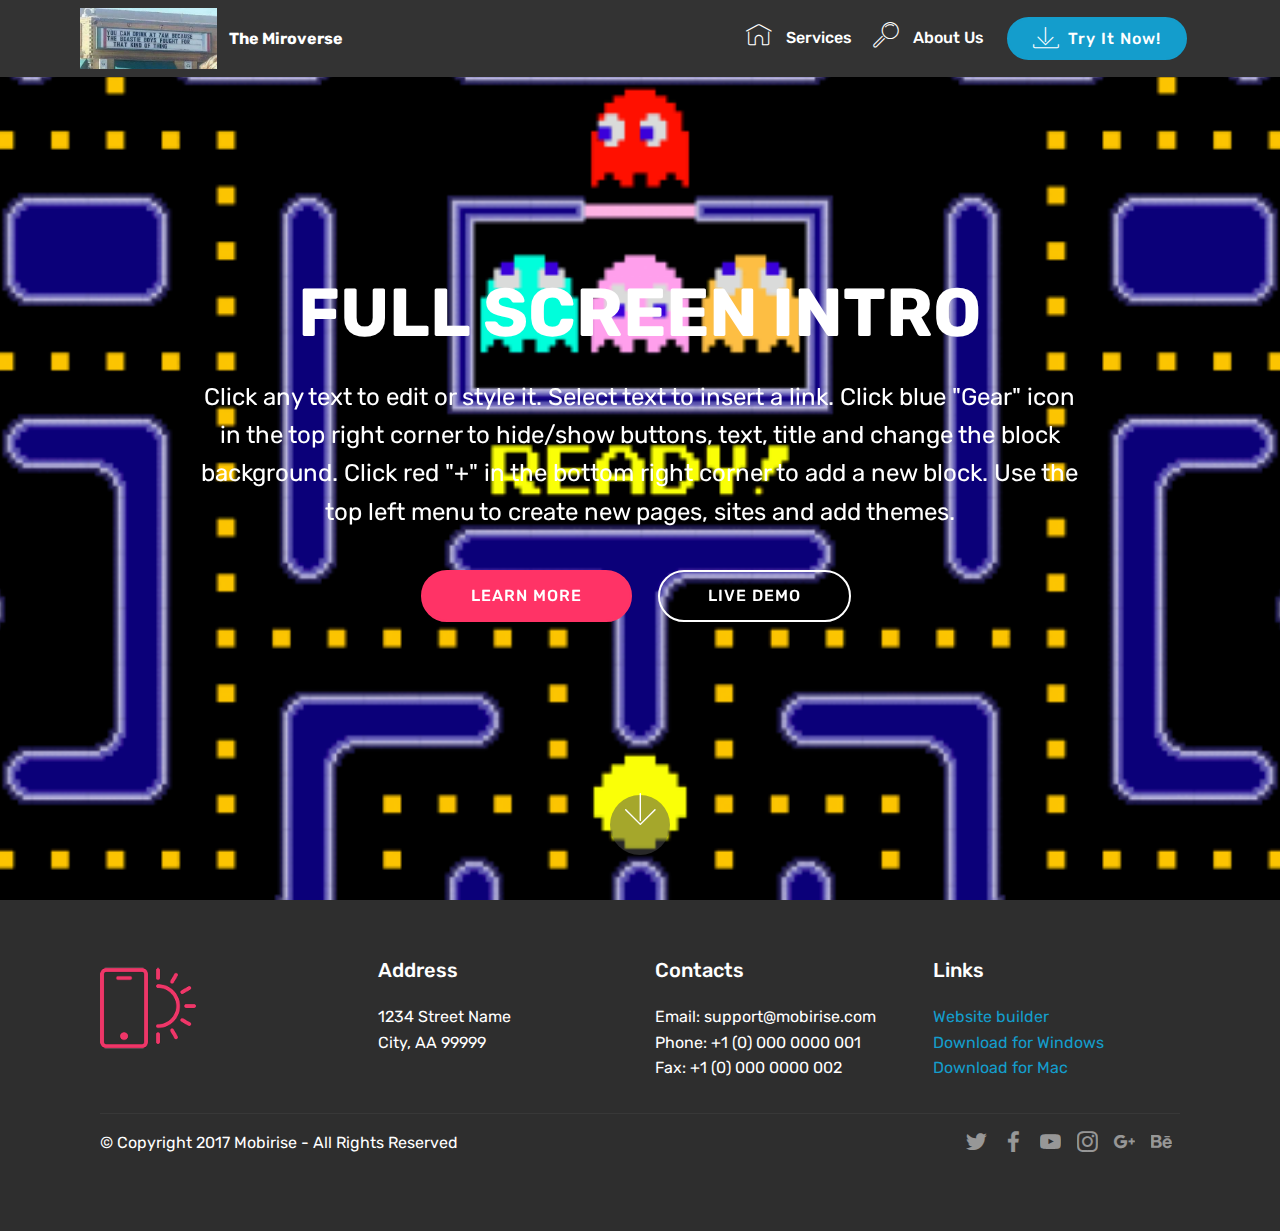
==== commit 9508c993: "create github pages" ====
--- a/index.html
+++ b/index.html
@@ -23,7 +23,7 @@
   
 </head>
 <body>
-<section class="menu cid-quy3PjPSTT" once="menu" id="menu1-g" data-rv-view="48">
+<section class="menu cid-quy3PjPSTT" once="menu" id="menu1-g" data-rv-view="46">
 
     
 
@@ -69,7 +69,7 @@
     </nav>
 </section>
 
-<section class="engine"><a href="https://mobirise.co">Mobirise</a></section><section class="cid-quy3PkJxUN mbr-fullscreen mbr-parallax-background" id="header2-e" data-rv-view="50">
+<section class="engine"><a href="https://mobirise.co/q">bootstrap slider</a></section><section class="cid-quy3PkJxUN mbr-fullscreen mbr-parallax-background" id="header2-e" data-rv-view="48">
 
     
 
@@ -97,7 +97,7 @@
     </div>
 </section>
 
-<section class="cid-quy3PlmJSC" id="footer1-f" data-rv-view="53">
+<section class="cid-quy3PlmJSC" id="footer1-f" data-rv-view="51">
 
     
 
--- a/assets/web/assets/mobirise-icons/mobirise-icons.css
+++ b/assets/web/assets/mobirise-icons/mobirise-icons.css
@@ -0,0 +1,476 @@
+@font-face {
+  font-family: 'MobiriseIcons';
+  src:  url('mobirise-icons.eot?spat4u');
+  src:  url('mobirise-icons.eot?spat4u#iefix') format('embedded-opentype'),
+    url('mobirise-icons.ttf?spat4u') format('truetype'),
+    url('mobirise-icons.woff?spat4u') format('woff'),
+    url('mobirise-icons.svg?spat4u#MobiriseIcons') format('svg');
+  font-weight: normal;
+  font-style: normal;
+}
+
+[class^="mbri-"], [class*=" mbri-"] {
+  /* use !important to prevent issues with browser extensions that change fonts */
+  font-family: MobiriseIcons !important;
+  speak: none;
+  font-style: normal;
+  font-weight: normal;
+  font-variant: normal;
+  text-transform: none;
+  line-height: 1;
+
+  /* Better Font Rendering =========== */
+  -webkit-font-smoothing: antialiased;
+  -moz-osx-font-smoothing: grayscale;
+}
+
+.mbri-add-submenu:before {
+  content: "\e900";
+}
+.mbri-alert:before {
+  content: "\e901";
+}
+.mbri-align-center:before {
+  content: "\e902";
+}
+.mbri-align-justify:before {
+  content: "\e903";
+}
+.mbri-align-left:before {
+  content: "\e904";
+}
+.mbri-align-right:before {
+  content: "\e905";
+}
+.mbri-android:before {
+  content: "\e906";
+}
+.mbri-apple:before {
+  content: "\e907";
+}
+.mbri-arrow-down:before {
+  content: "\e908";
+}
+.mbri-arrow-next:before {
+  content: "\e909";
+}
+.mbri-arrow-prev:before {
+  content: "\e90a";
+}
+.mbri-arrow-up:before {
+  content: "\e90b";
+}
+.mbri-bold:before {
+  content: "\e90c";
+}
+.mbri-bookmark:before {
+  content: "\e90d";
+}
+.mbri-bootstrap:before {
+  content: "\e90e";
+}
+.mbri-briefcase:before {
+  content: "\e90f";
+}
+.mbri-browse:before {
+  content: "\e910";
+}
+.mbri-bulleted-list:before {
+  content: "\e911";
+}
+.mbri-calendar:before {
+  content: "\e912";
+}
+.mbri-camera:before {
+  content: "\e913";
+}
+.mbri-cart-add:before {
+  content: "\e914";
+}
+.mbri-cart-full:before {
+  content: "\e915";
+}
+.mbri-cash:before {
+  content: "\e916";
+}
+.mbri-change-style:before {
+  content: "\e917";
+}
+.mbri-chat:before {
+  content: "\e918";
+}
+.mbri-clock:before {
+  content: "\e919";
+}
+.mbri-close:before {
+  content: "\e91a";
+}
+.mbri-cloud:before {
+  content: "\e91b";
+}
+.mbri-code:before {
+  content: "\e91c";
+}
+.mbri-contact-form:before {
+  content: "\e91d";
+}
+.mbri-credit-card:before {
+  content: "\e91e";
+}
+.mbri-cursor-click:before {
+  content: "\e91f";
+}
+.mbri-cust-feedback:before {
+  content: "\e920";
+}
+.mbri-database:before {
+  content: "\e921";
+}
+.mbri-delivery:before {
+  content: "\e922";
+}
+.mbri-desktop:before {
+  content: "\e923";
+}
+.mbri-devices:before {
+  content: "\e924";
+}
+.mbri-down:before {
+  content: "\e925";
+}
+.mbri-download:before {
+  content: "\e989";
+}
+.mbri-drag-n-drop:before {
+  content: "\e927";
+}
+.mbri-drag-n-drop2:before {
+  content: "\e928";
+}
+.mbri-edit:before {
+  content: "\e929";
+}
+.mbri-edit2:before {
+  content: "\e92a";
+}
+.mbri-error:before {
+  content: "\e92b";
+}
+.mbri-extension:before {
+  content: "\e92c";
+}
+.mbri-features:before {
+  content: "\e92d";
+}
+.mbri-file:before {
+  content: "\e92e";
+}
+.mbri-flag:before {
+  content: "\e92f";
+}
+.mbri-folder:before {
+  content: "\e930";
+}
+.mbri-gift:before {
+  content: "\e931";
+}
+.mbri-github:before {
+  content: "\e932";
+}
+.mbri-globe:before {
+  content: "\e933";
+}
+.mbri-globe-2:before {
+  content: "\e934";
+}
+.mbri-growing-chart:before {
+  content: "\e935";
+}
+.mbri-hearth:before {
+  content: "\e936";
+}
+.mbri-help:before {
+  content: "\e937";
+}
+.mbri-home:before {
+  content: "\e938";
+}
+.mbri-hot-cup:before {
+  content: "\e939";
+}
+.mbri-idea:before {
+  content: "\e93a";
+}
+.mbri-image-gallery:before {
+  content: "\e93b";
+}
+.mbri-image-slider:before {
+  content: "\e93c";
+}
+.mbri-info:before {
+  content: "\e93d";
+}
+.mbri-italic:before {
+  content: "\e93e";
+}
+.mbri-key:before {
+  content: "\e93f";
+}
+.mbri-laptop:before {
+  content: "\e940";
+}
+.mbri-layers:before {
+  content: "\e941";
+}
+.mbri-left-right:before {
+  content: "\e942";
+}
+.mbri-left:before {
+  content: "\e943";
+}
+.mbri-letter:before {
+  content: "\e944";
+}
+.mbri-like:before {
+  content: "\e945";
+}
+.mbri-link:before {
+  content: "\e946";
+}
+.mbri-lock:before {
+  content: "\e947";
+}
+.mbri-login:before {
+  content: "\e948";
+}
+.mbri-logout:before {
+  content: "\e949";
+}
+.mbri-magic-stick:before {
+  content: "\e94a";
+}
+.mbri-map-pin:before {
+  content: "\e94b";
+}
+.mbri-menu:before {
+  content: "\e94c";
+}
+.mbri-mobile:before {
+  content: "\e94d";
+}
+.mbri-mobile2:before {
+  content: "\e94e";
+}
+.mbri-mobirise:before {
+  content: "\e94f";
+}
+.mbri-more-horizontal:before {
+  content: "\e950";
+}
+.mbri-more-vertical:before {
+  content: "\e951";
+}
+.mbri-music:before {
+  content: "\e952";
+}
+.mbri-new-file:before {
+  content: "\e953";
+}
+.mbri-numbered-list:before {
+  content: "\e954";
+}
+.mbri-opened-folder:before {
+  content: "\e955";
+}
+.mbri-pages:before {
+  content: "\e956";
+}
+.mbri-paper-plane:before {
+  content: "\e957";
+}
+.mbri-paperclip:before {
+  content: "\e958";
+}
+.mbri-photo:before {
+  content: "\e959";
+}
+.mbri-photos:before {
+  content: "\e95a";
+}
+.mbri-pin:before {
+  content: "\e95b";
+}
+.mbri-play:before {
+  content: "\e95c";
+}
+.mbri-plus:before {
+  content: "\e95d";
+}
+.mbri-preview:before {
+  content: "\e95e";
+}
+.mbri-print:before {
+  content: "\e95f";
+}
+.mbri-protect:before {
+  content: "\e960";
+}
+.mbri-question:before {
+  content: "\e961";
+}
+.mbri-quote-left:before {
+  content: "\e962";
+}
+.mbri-quote-right:before {
+  content: "\e963";
+}
+.mbri-refresh:before {
+  content: "\e964";
+}
+.mbri-responsive:before {
+  content: "\e965";
+}
+.mbri-right:before {
+  content: "\e966";
+}
+.mbri-rocket:before {
+  content: "\e967";
+}
+.mbri-sad-face:before {
+  content: "\e968";
+}
+.mbri-sale:before {
+  content: "\e969";
+}
+.mbri-save:before {
+  content: "\e96a";
+}
+.mbri-search:before {
+  content: "\e96b";
+}
+.mbri-setting:before {
+  content: "\e96c";
+}
+.mbri-setting2:before {
+  content: "\e96d";
+}
+.mbri-setting3:before {
+  content: "\e96e";
+}
+.mbri-share:before {
+  content: "\e96f";
+}
+.mbri-shopping-bag:before {
+  content: "\e970";
+}
+.mbri-shopping-basket:before {
+  content: "\e971";
+}
+.mbri-shopping-cart:before {
+  content: "\e972";
+}
+.mbri-sites:before {
+  content: "\e973";
+}
+.mbri-smile-face:before {
+  content: "\e974";
+}
+.mbri-speed:before {
+  content: "\e975";
+}
+.mbri-star:before {
+  content: "\e976";
+}
+.mbri-success:before {
+  content: "\e977";
+}
+.mbri-sun:before {
+  content: "\e978";
+}
+.mbri-sun2:before {
+  content: "\e979";
+}
+.mbri-tablet:before {
+  content: "\e97a";
+}
+.mbri-tablet-vertical:before {
+  content: "\e97b";
+}
+.mbri-target:before {
+  content: "\e97c";
+}
+.mbri-timer:before {
+  content: "\e97d";
+}
+.mbri-to-ftp:before {
+  content: "\e97e";
+}
+.mbri-to-local-drive:before {
+  content: "\e97f";
+}
+.mbri-touch-swipe:before {
+  content: "\e980";
+}
+.mbri-touch:before {
+  content: "\e981";
+}
+.mbri-trash:before {
+  content: "\e982";
+}
+.mbri-underline:before {
+  content: "\e983";
+}
+.mbri-unlink:before {
+  content: "\e984";
+}
+.mbri-unlock:before {
+  content: "\e985";
+}
+.mbri-up-down:before {
+  content: "\e986";
+}
+.mbri-up:before {
+  content: "\e987";
+}
+.mbri-update:before {
+  content: "\e988";
+}
+.mbri-upload:before {
+ content: "\e926"; 
+}
+.mbri-user:before {
+  content: "\e98a";
+}
+.mbri-user2:before {
+  content: "\e98b";
+}
+.mbri-users:before {
+  content: "\e98c";
+}
+.mbri-video:before {
+  content: "\e98d";
+}
+.mbri-video-play:before {
+  content: "\e98e";
+}
+.mbri-watch:before {
+  content: "\e98f";
+}
+.mbri-website-theme:before {
+  content: "\e990";
+}
+.mbri-wifi:before {
+  content: "\e991";
+}
+.mbri-windows:before {
+  content: "\e992";
+}
+.mbri-zoom-out:before {
+  content: "\e993";
+}
+.mbri-redo:before {
+  content: "\e994";
+}
+.mbri-undo:before {
+  content: "\e995";
+}
--- a/assets/socicon/css/styles.css
+++ b/assets/socicon/css/styles.css
@@ -0,0 +1,544 @@
+@charset "UTF-8";
+
+@font-face {
+  font-family: "socicon";
+  src:url("../fonts/socicon.eot");
+  src:url("../fonts/socicon.eot?#iefix") format("embedded-opentype"),
+    url("../fonts/socicon.woff") format("woff"),
+    url("../fonts/socicon.ttf") format("truetype"),
+    url("../fonts/socicon.svg#socicon") format("svg");
+  font-weight: normal;
+  font-style: normal;
+
+}
+
+[data-icon]:before {
+  font-family: "socicon" !important;
+  content: attr(data-icon);
+  font-style: normal !important;
+  font-weight: normal !important;
+  font-variant: normal !important;
+  text-transform: none !important;
+  speak: none;
+  line-height: 1;
+  -webkit-font-smoothing: antialiased;
+  -moz-osx-font-smoothing: grayscale;
+}
+
+[class^="socicon-"]:before,
+[class*=" socicon-"]:before {
+  font-family: "socicon" !important;
+  font-style: normal !important;
+  font-weight: normal !important;
+  font-variant: normal !important;
+  text-transform: none !important;
+  speak: none;
+  line-height: 1;
+  -webkit-font-smoothing: antialiased;
+  -moz-osx-font-smoothing: grayscale;
+}
+
+.socicon-modelmayhem:before {
+  content: "\e000";
+}
+.socicon-mixcloud:before {
+  content: "\e001";
+}
+.socicon-drupal:before {
+  content: "\e002";
+}
+.socicon-swarm:before {
+  content: "\e003";
+}
+.socicon-istock:before {
+  content: "\e004";
+}
+.socicon-yammer:before {
+  content: "\e005";
+}
+.socicon-ello:before {
+  content: "\e006";
+}
+.socicon-stackoverflow:before {
+  content: "\e007";
+}
+.socicon-persona:before {
+  content: "\e008";
+}
+.socicon-triplej:before {
+  content: "\e009";
+}
+.socicon-houzz:before {
+  content: "\e00a";
+}
+.socicon-rss:before {
+  content: "\e00b";
+}
+.socicon-paypal:before {
+  content: "\e00c";
+}
+.socicon-odnoklassniki:before {
+  content: "\e00d";
+}
+.socicon-airbnb:before {
+  content: "\e00e";
+}
+.socicon-periscope:before {
+  content: "\e00f";
+}
+.socicon-outlook:before {
+  content: "\e010";
+}
+.socicon-coderwall:before {
+  content: "\e011";
+}
+.socicon-tripadvisor:before {
+  content: "\e012";
+}
+.socicon-appnet:before {
+  content: "\e013";
+}
+.socicon-goodreads:before {
+  content: "\e014";
+}
+.socicon-tripit:before {
+  content: "\e015";
+}
+.socicon-lanyrd:before {
+  content: "\e016";
+}
+.socicon-slideshare:before {
+  content: "\e017";
+}
+.socicon-buffer:before {
+  content: "\e018";
+}
+.socicon-disqus:before {
+  content: "\e019";
+}
+.socicon-vkontakte:before {
+  content: "\e01a";
+}
+.socicon-whatsapp:before {
+  content: "\e01b";
+}
+.socicon-patreon:before {
+  content: "\e01c";
+}
+.socicon-storehouse:before {
+  content: "\e01d";
+}
+.socicon-pocket:before {
+  content: "\e01e";
+}
+.socicon-mail:before {
+  content: "\e01f";
+}
+.socicon-blogger:before {
+  content: "\e020";
+}
+.socicon-technorati:before {
+  content: "\e021";
+}
+.socicon-reddit:before {
+  content: "\e022";
+}
+.socicon-dribbble:before {
+  content: "\e023";
+}
+.socicon-stumbleupon:before {
+  content: "\e024";
+}
+.socicon-digg:before {
+  content: "\e025";
+}
+.socicon-envato:before {
+  content: "\e026";
+}
+.socicon-behance:before {
+  content: "\e027";
+}
+.socicon-delicious:before {
+  content: "\e028";
+}
+.socicon-deviantart:before {
+  content: "\e029";
+}
+.socicon-forrst:before {
+  content: "\e02a";
+}
+.socicon-play:before {
+  content: "\e02b";
+}
+.socicon-zerply:before {
+  content: "\e02c";
+}
+.socicon-wikipedia:before {
+  content: "\e02d";
+}
+.socicon-apple:before {
+  content: "\e02e";
+}
+.socicon-flattr:before {
+  content: "\e02f";
+}
+.socicon-github:before {
+  content: "\e030";
+}
+.socicon-renren:before {
+  content: "\e031";
+}
+.socicon-friendfeed:before {
+  content: "\e032";
+}
+.socicon-newsvine:before {
+  content: "\e033";
+}
+.socicon-identica:before {
+  content: "\e034";
+}
+.socicon-bebo:before {
+  content: "\e035";
+}
+.socicon-zynga:before {
+  content: "\e036";
+}
+.socicon-steam:before {
+  content: "\e037";
+}
+.socicon-xbox:before {
+  content: "\e038";
+}
+.socicon-windows:before {
+  content: "\e039";
+}
+.socicon-qq:before {
+  content: "\e03a";
+}
+.socicon-douban:before {
+  content: "\e03b";
+}
+.socicon-meetup:before {
+  content: "\e03c";
+}
+.socicon-playstation:before {
+  content: "\e03d";
+}
+.socicon-android:before {
+  content: "\e03e";
+}
+.socicon-snapchat:before {
+  content: "\e03f";
+}
+.socicon-twitter:before {
+  content: "\e040";
+}
+.socicon-facebook:before {
+  content: "\e041";
+}
+.socicon-googleplus:before {
+  content: "\e042";
+}
+.socicon-pinterest:before {
+  content: "\e043";
+}
+.socicon-foursquare:before {
+  content: "\e044";
+}
+.socicon-yahoo:before {
+  content: "\e045";
+}
+.socicon-skype:before {
+  content: "\e046";
+}
+.socicon-yelp:before {
+  content: "\e047";
+}
+.socicon-feedburner:before {
+  content: "\e048";
+}
+.socicon-linkedin:before {
+  content: "\e049";
+}
+.socicon-viadeo:before {
+  content: "\e04a";
+}
+.socicon-xing:before {
+  content: "\e04b";
+}
+.socicon-myspace:before {
+  content: "\e04c";
+}
+.socicon-soundcloud:before {
+  content: "\e04d";
+}
+.socicon-spotify:before {
+  content: "\e04e";
+}
+.socicon-grooveshark:before {
+  content: "\e04f";
+}
+.socicon-lastfm:before {
+  content: "\e050";
+}
+.socicon-youtube:before {
+  content: "\e051";
+}
+.socicon-vimeo:before {
+  content: "\e052";
+}
+.socicon-dailymotion:before {
+  content: "\e053";
+}
+.socicon-vine:before {
+  content: "\e054";
+}
+.socicon-flickr:before {
+  content: "\e055";
+}
+.socicon-500px:before {
+  content: "\e056";
+}
+.socicon-wordpress:before {
+  content: "\e058";
+}
+.socicon-tumblr:before {
+  content: "\e059";
+}
+.socicon-twitch:before {
+  content: "\e05a";
+}
+.socicon-8tracks:before {
+  content: "\e05b";
+}
+.socicon-amazon:before {
+  content: "\e05c";
+}
+.socicon-icq:before {
+  content: "\e05d";
+}
+.socicon-smugmug:before {
+  content: "\e05e";
+}
+.socicon-ravelry:before {
+  content: "\e05f";
+}
+.socicon-weibo:before {
+  content: "\e060";
+}
+.socicon-baidu:before {
+  content: "\e061";
+}
+.socicon-angellist:before {
+  content: "\e062";
+}
+.socicon-ebay:before {
+  content: "\e063";
+}
+.socicon-imdb:before {
+  content: "\e064";
+}
+.socicon-stayfriends:before {
+  content: "\e065";
+}
+.socicon-residentadvisor:before {
+  content: "\e066";
+}
+.socicon-google:before {
+  content: "\e067";
+}
+.socicon-yandex:before {
+  content: "\e068";
+}
+.socicon-sharethis:before {
+  content: "\e069";
+}
+.socicon-bandcamp:before {
+  content: "\e06a";
+}
+.socicon-itunes:before {
+  content: "\e06b";
+}
+.socicon-deezer:before {
+  content: "\e06c";
+}
+.socicon-telegram:before {
+  content: "\e06e";
+}
+.socicon-openid:before {
+  content: "\e06f";
+}
+.socicon-amplement:before {
+  content: "\e070";
+}
+.socicon-viber:before {
+  content: "\e071";
+}
+.socicon-zomato:before {
+  content: "\e072";
+}
+.socicon-draugiem:before {
+  content: "\e074";
+}
+.socicon-endomodo:before {
+  content: "\e075";
+}
+.socicon-filmweb:before {
+  content: "\e076";
+}
+.socicon-stackexchange:before {
+  content: "\e077";
+}
+.socicon-wykop:before {
+  content: "\e078";
+}
+.socicon-teamspeak:before {
+  content: "\e079";
+}
+.socicon-teamviewer:before {
+  content: "\e07a";
+}
+.socicon-ventrilo:before {
+  content: "\e07b";
+}
+.socicon-younow:before {
+  content: "\e07c";
+}
+.socicon-raidcall:before {
+  content: "\e07d";
+}
+.socicon-mumble:before {
+  content: "\e07e";
+}
+.socicon-medium:before {
+  content: "\e06d";
+}
+.socicon-bebee:before {
+  content: "\e07f";
+}
+.socicon-hitbox:before {
+  content: "\e080";
+}
+.socicon-reverbnation:before {
+  content: "\e081";
+}
+.socicon-formulr:before {
+  content: "\e082";
+}
+.socicon-instagram:before {
+  content: "\e057";
+}
+.socicon-battlenet:before {
+  content: "\e083";
+}
+.socicon-chrome:before {
+  content: "\e084";
+}
+.socicon-discord:before {
+  content: "\e086";
+}
+.socicon-issuu:before {
+  content: "\e087";
+}
+.socicon-macos:before {
+  content: "\e088";
+}
+.socicon-firefox:before {
+  content: "\e089";
+}
+.socicon-opera:before {
+  content: "\e08d";
+}
+.socicon-keybase:before {
+  content: "\e090";
+}
+.socicon-alliance:before {
+  content: "\e091";
+}
+.socicon-livejournal:before {
+  content: "\e092";
+}
+.socicon-googlephotos:before {
+  content: "\e093";
+}
+.socicon-horde:before {
+  content: "\e094";
+}
+.socicon-etsy:before {
+  content: "\e095";
+}
+.socicon-zapier:before {
+  content: "\e096";
+}
+.socicon-google-scholar:before {
+  content: "\e097";
+}
+.socicon-researchgate:before {
+  content: "\e098";
+}
+.socicon-wechat:before {
+  content: "\e099";
+}
+.socicon-strava:before {
+  content: "\e09a";
+}
+.socicon-line:before {
+  content: "\e09b";
+}
+.socicon-lyft:before {
+  content: "\e09c";
+}
+.socicon-uber:before {
+  content: "\e09d";
+}
+.socicon-songkick:before {
+  content: "\e09e";
+}
+.socicon-viewbug:before {
+  content: "\e09f";
+}
+.socicon-googlegroups:before {
+  content: "\e0a0";
+}
+.socicon-quora:before {
+  content: "\e073";
+}
+.socicon-diablo:before {
+  content: "\e085";
+}
+.socicon-blizzard:before {
+  content: "\e0a1";
+}
+.socicon-hearthstone:before {
+  content: "\e08b";
+}
+.socicon-heroes:before {
+  content: "\e08a";
+}
+.socicon-overwatch:before {
+  content: "\e08c";
+}
+.socicon-warcraft:before {
+  content: "\e08e";
+}
+.socicon-starcraft:before {
+  content: "\e08f";
+}
+.socicon-beam:before {
+  content: "\e0a2";
+}
+.socicon-curse:before {
+  content: "\e0a3";
+}
+.socicon-player:before {
+  content: "\e0a4";
+}
+.socicon-streamjar:before {
+  content: "\e0a5";
+}
+.socicon-nintendo:before {
+  content: "\e0a6";
+}
+.socicon-hellocoton:before {
+  content: "\e0a7";
+}
--- a/assets/dropdown/css/style.css
+++ b/assets/dropdown/css/style.css
@@ -0,0 +1,265 @@
+.navbar-dropdown {
+  left: 0;
+  padding: 0;
+  position: absolute;
+  right: 0;
+  top: 0;
+  transition: all 0.45s ease;
+  z-index: 1030;
+  background: #282828; }
+  .navbar-dropdown .navbar-logo {
+    margin-right: 0.8rem;
+    transition: margin 0.3s ease-in-out;
+    vertical-align: middle; }
+    .navbar-dropdown .navbar-logo img {
+      height: 3.125rem;
+      transition: all 0.3s ease-in-out; }
+    .navbar-dropdown .navbar-logo.mbr-iconfont {
+      font-size: 3.125rem;
+      line-height: 3.125rem; }
+  .navbar-dropdown .navbar-caption {
+    font-weight: 700;
+    white-space: normal;
+    vertical-align: -4px;
+    line-height: 3.125rem !important; }
+    .navbar-dropdown .navbar-caption, .navbar-dropdown .navbar-caption:hover {
+      color: inherit;
+      text-decoration: none; }
+  .navbar-dropdown .mbr-iconfont + .navbar-caption {
+    vertical-align: -1px; }
+  .navbar-dropdown.navbar-fixed-top {
+    position: fixed; }
+  .navbar-dropdown .navbar-brand span {
+    vertical-align: -4px; }
+  .navbar-dropdown.bg-color.transparent {
+    background: none; }
+  .navbar-dropdown.navbar-short .navbar-brand {
+    padding: 0.625rem 0; }
+    .navbar-dropdown.navbar-short .navbar-brand span {
+      vertical-align: -1px; }
+  .navbar-dropdown.navbar-short .navbar-caption {
+    line-height: 2.375rem !important;
+    vertical-align: -2px; }
+  .navbar-dropdown.navbar-short .navbar-logo {
+    margin-right: 0.5rem; }
+    .navbar-dropdown.navbar-short .navbar-logo img {
+      height: 2.375rem; }
+    .navbar-dropdown.navbar-short .navbar-logo.mbr-iconfont {
+      font-size: 2.375rem;
+      line-height: 2.375rem; }
+  .navbar-dropdown.navbar-short .mbr-table-cell {
+    height: 3.625rem; }
+  .navbar-dropdown .navbar-close {
+    left: 0.6875rem;
+    position: fixed;
+    top: 0.75rem;
+    z-index: 1000; }
+  .navbar-dropdown .hamburger-icon {
+    content: "";
+    display: inline-block;
+    vertical-align: middle;
+    width: 16px;
+    -webkit-box-shadow: 0 -6px 0 1px #282828,0 0 0 1px #282828,0 6px 0 1px #282828;
+    -moz-box-shadow: 0 -6px 0 1px #282828,0 0 0 1px #282828,0 6px 0 1px #282828;
+    box-shadow: 0 -6px 0 1px #282828,0 0 0 1px #282828,0 6px 0 1px #282828; }
+
+.dropdown-menu .dropdown-toggle[data-toggle="dropdown-submenu"]::after {
+  border-bottom: 0.35em solid transparent;
+  border-left: 0.35em solid;
+  border-right: 0;
+  border-top: 0.35em solid transparent;
+  margin-left: 0.3rem; }
+
+.dropdown-menu .dropdown-item:focus {
+  outline: 0; }
+
+.nav-dropdown {
+  font-size: 0.75rem;
+  font-weight: 500;
+  height: auto !important; }
+  .nav-dropdown .nav-btn {
+    padding-left: 1rem; }
+  .nav-dropdown .link {
+    margin: .667em 1.667em;
+    font-weight: 500;
+    padding: 0;
+    transition: color .2s ease-in-out; }
+    .nav-dropdown .link.dropdown-toggle {
+      margin-right: 2.583em; }
+      .nav-dropdown .link.dropdown-toggle::after {
+        margin-left: .25rem;
+        border-top: 0.35em solid;
+        border-right: 0.35em solid transparent;
+        border-left: 0.35em solid transparent;
+        border-bottom: 0; }
+      .nav-dropdown .link.dropdown-toggle[aria-expanded="true"] {
+        margin: 0;
+        padding: 0.667em 3.263em  0.667em 1.667em; }
+  .nav-dropdown .link::after,
+  .nav-dropdown .dropdown-item::after {
+    color: inherit; }
+  .nav-dropdown .btn {
+    font-size: 0.75rem;
+    font-weight: 700;
+    letter-spacing: 0;
+    margin-bottom: 0;
+    padding-left: 1.25rem;
+    padding-right: 1.25rem; }
+  .nav-dropdown .dropdown-menu {
+    border-radius: 0;
+    border: 0;
+    left: 0;
+    margin: 0;
+    padding-bottom: 1.25rem;
+    padding-top: 1.25rem;
+    position: relative; }
+  .nav-dropdown .dropdown-submenu {
+    margin-left: 0.125rem;
+    top: 0; }
+  .nav-dropdown .dropdown-item {
+    font-weight: 500;
+    line-height: 2;
+    padding: 0.3846em 4.615em 0.3846em 1.5385em;
+    position: relative;
+    transition: color .2s ease-in-out, background-color .2s ease-in-out; }
+    .nav-dropdown .dropdown-item::after {
+      margin-top: -0.3077em;
+      position: absolute;
+      right: 1.1538em;
+      top: 50%; }
+    .nav-dropdown .dropdown-item:focus, .nav-dropdown .dropdown-item:hover {
+      background: none; }
+
+@media (max-width: 767px) {
+  .nav-dropdown.navbar-toggleable-sm {
+    bottom: 0;
+    display: none;
+    left: 0;
+    overflow-x: hidden;
+    position: fixed;
+    top: 0;
+    transform: translateX(-100%);
+    -ms-transform: translateX(-100%);
+    -webkit-transform: translateX(-100%);
+    width: 18.75rem;
+    z-index: 999; } }
+.nav-dropdown.navbar-toggleable-xl {
+  bottom: 0;
+  display: none;
+  left: 0;
+  overflow-x: hidden;
+  position: fixed;
+  top: 0;
+  transform: translateX(-100%);
+  -ms-transform: translateX(-100%);
+  -webkit-transform: translateX(-100%);
+  width: 18.75rem;
+  z-index: 999; }
+
+.nav-dropdown-sm {
+  display: block !important;
+  overflow-x: hidden;
+  overflow: auto;
+  padding-top: 3.875rem; }
+  .nav-dropdown-sm::after {
+    content: "";
+    display: block;
+    height: 3rem;
+    width: 100%; }
+  .nav-dropdown-sm.collapse.in ~ .navbar-close {
+    display: block !important; }
+  .nav-dropdown-sm.collapsing, .nav-dropdown-sm.collapse.in {
+    transform: translateX(0);
+    -ms-transform: translateX(0);
+    -webkit-transform: translateX(0);
+    transition: all 0.25s ease-out;
+    -webkit-transition: all 0.25s ease-out;
+    background: #282828; }
+  .nav-dropdown-sm.collapsing[aria-expanded="false"] {
+    transform: translateX(-100%);
+    -ms-transform: translateX(-100%);
+    -webkit-transform: translateX(-100%); }
+  .nav-dropdown-sm .nav-item {
+    display: block;
+    margin-left: 0 !important;
+    padding-left: 0; }
+  .nav-dropdown-sm .link,
+  .nav-dropdown-sm .dropdown-item {
+    border-top: 1px dotted rgba(255, 255, 255, 0.1);
+    font-size: 0.8125rem;
+    line-height: 1.6;
+    margin: 0 !important;
+    padding: 0.875rem 2.4rem 0.875rem 1.5625rem !important;
+    position: relative;
+    white-space: normal; }
+    .nav-dropdown-sm .link:focus, .nav-dropdown-sm .link:hover,
+    .nav-dropdown-sm .dropdown-item:focus,
+    .nav-dropdown-sm .dropdown-item:hover {
+      background: rgba(0, 0, 0, 0.2) !important;
+      color: #c0a375; }
+  .nav-dropdown-sm .nav-btn {
+    position: relative;
+    padding: 1.5625rem 1.5625rem 0 1.5625rem; }
+    .nav-dropdown-sm .nav-btn::before {
+      border-top: 1px dotted rgba(255, 255, 255, 0.1);
+      content: "";
+      left: 0;
+      position: absolute;
+      top: 0;
+      width: 100%; }
+    .nav-dropdown-sm .nav-btn + .nav-btn {
+      padding-top: 0.625rem; }
+      .nav-dropdown-sm .nav-btn + .nav-btn::before {
+        display: none; }
+  .nav-dropdown-sm .btn {
+    padding: 0.625rem 0; }
+  .nav-dropdown-sm .dropdown-toggle[data-toggle="dropdown-submenu"]::after {
+    margin-left: .25rem;
+    border-top: 0.35em solid;
+    border-right: 0.35em solid transparent;
+    border-left: 0.35em solid transparent;
+    border-bottom: 0; }
+  .nav-dropdown-sm .dropdown-toggle[data-toggle="dropdown-submenu"][aria-expanded="true"]::after {
+    border-top: 0;
+    border-right: 0.35em solid transparent;
+    border-left: 0.35em solid transparent;
+    border-bottom: 0.35em solid; }
+  .nav-dropdown-sm .dropdown-menu {
+    margin: 0;
+    padding: 0;
+    position: relative;
+    top: 0;
+    left: 0;
+    width: 100%;
+    border: 0;
+    float: none;
+    border-radius: 0;
+    background: none; }
+  .nav-dropdown-sm .dropdown-submenu {
+    left: 100%;
+    margin-left: 0.125rem;
+    margin-top: -1.25rem;
+    top: 0; }
+
+.navbar-toggleable-sm .nav-dropdown .dropdown-menu {
+  position: absolute; }
+
+.navbar-toggleable-sm .nav-dropdown .dropdown-submenu {
+  left: 100%;
+  margin-left: 0.125rem;
+  margin-top: -1.25rem;
+  top: 0; }
+
+.navbar-toggleable-sm.opened .nav-dropdown .dropdown-menu {
+  position: relative; }
+
+.navbar-toggleable-sm.opened .nav-dropdown .dropdown-submenu {
+  left: 0;
+  margin-left: 00rem;
+  margin-top: 0rem;
+  top: 0; }
+
+.is-builder .nav-dropdown.collapsing {
+  transition: none !important; }
+
+/*# sourceMappingURL=style.css.map */
--- a/assets/theme/css/style.css
+++ b/assets/theme/css/style.css
@@ -0,0 +1,426 @@
+/*!
+ * Mobirise v4 theme (https://mobirise.com/)
+ * Copyright 2017 Mobirise
+ */
+section {
+  background-color: #eeeeee; }
+
+section,
+.container,
+.container-fluid {
+  position: relative;
+  word-wrap: break-word; }
+
+a.mbr-iconfont:hover {
+  text-decoration: none; }
+
+.article .lead p, .article .lead ul, .article .lead ol, .article .lead pre, .article .lead blockquote {
+  margin-bottom: 0; }
+
+a {
+  font-style: normal;
+  font-weight: 400;
+  cursor: pointer; }
+  a, a:hover {
+    text-decoration: none; }
+
+figure {
+  margin-bottom: 0; }
+
+body {
+  color: #232323; }
+
+h1, h2, h3, h4, h5, h6,
+.h1, .h2, .h3, .h4, .h5, .h6,
+.display-1, .display-2, .display-3, .display-4 {
+  line-height: 1;
+  word-break: break-word;
+  word-wrap: break-word; }
+
+b, strong {
+  font-weight: bold; }
+
+blockquote {
+  padding: 10px 0 10px 20px;
+  position: relative;
+  border-left: 2px solid;
+  border-color: #ff3366; }
+
+input:-webkit-autofill, input:-webkit-autofill:hover, input:-webkit-autofill:focus, input:-webkit-autofill:active {
+  transition-delay: 9999s;
+  transition-property: background-color, color; }
+
+textarea[type="hidden"] {
+  display: none; }
+
+body {
+  position: relative; }
+
+section {
+  background-position: 50% 50%;
+  background-repeat: no-repeat;
+  background-size: cover; }
+  section .mbr-background-video,
+  section .mbr-background-video-preview {
+    position: absolute;
+    bottom: 0;
+    left: 0;
+    right: 0;
+    top: 0; }
+
+.hidden {
+  visibility: hidden; }
+
+.mbr-z-index20 {
+  z-index: 20; }
+
+/*! Base colors */
+.mbr-white {
+  color: #ffffff; }
+
+.mbr-black {
+  color: #000000; }
+
+.mbr-bg-white {
+  background-color: #ffffff; }
+
+.mbr-bg-black {
+  background-color: #000000; }
+
+/*! Text-aligns */
+.align-left {
+  text-align: left; }
+
+.align-center {
+  text-align: center; }
+
+.align-right {
+  text-align: right; }
+
+@media (max-width: 767px) {
+  .align-left, .align-center, .align-right, .mbr-section-btn, .mbr-section-title {
+    text-align: center; } }
+/*! Font-weight  */
+.mbr-light {
+  font-weight: 300; }
+
+.mbr-regular {
+  font-weight: 400; }
+
+.mbr-semibold {
+  font-weight: 500; }
+
+.mbr-bold {
+  font-weight: 700; }
+
+/*! Media  */
+.media-size-item {
+  -webkit-flex: 1 1 auto;
+  -moz-flex: 1 1 auto;
+  -ms-flex: 1 1 auto;
+  -o-flex: 1 1 auto;
+  flex: 1 1 auto; }
+
+.media-content {
+  -webkit-flex-basis: 100%;
+  flex-basis: 100%; }
+
+.media-container-row {
+  display: -ms-flexbox;
+  display: -webkit-flex;
+  display: flex;
+  -webkit-flex-direction: row;
+  -ms-flex-direction: row;
+  flex-direction: row;
+  -webkit-flex-wrap: wrap;
+  -ms-flex-wrap: wrap;
+  flex-wrap: wrap;
+  -webkit-justify-content: center;
+  -ms-flex-pack: center;
+  justify-content: center;
+  -webkit-align-content: center;
+  -ms-flex-line-pack: center;
+  align-content: center;
+  -webkit-align-items: start;
+  -ms-flex-align: start;
+  align-items: start; }
+  .media-container-row .media-size-item {
+    width: 400px; }
+
+.media-container-column {
+  display: -ms-flexbox;
+  display: -webkit-flex;
+  display: flex;
+  -webkit-flex-direction: column;
+  -ms-flex-direction: column;
+  flex-direction: column;
+  -webkit-flex-wrap: wrap;
+  -ms-flex-wrap: wrap;
+  flex-wrap: wrap;
+  -webkit-justify-content: center;
+  -ms-flex-pack: center;
+  justify-content: center;
+  -webkit-align-content: center;
+  -ms-flex-line-pack: center;
+  align-content: center;
+  -webkit-align-items: stretch;
+  -ms-flex-align: stretch;
+  align-items: stretch; }
+  .media-container-column > * {
+    width: 100%; }
+
+@media (min-width: 992px) {
+  .media-container-row {
+    -webkit-flex-wrap: nowrap;
+    -ms-flex-wrap: nowrap;
+    flex-wrap: nowrap; } }
+figure {
+  overflow: hidden; }
+
+figure[mbr-media-size] {
+  transition: width 0.1s; }
+
+.mbr-figure img, .mbr-figure iframe {
+  display: block;
+  width: 100%; }
+
+.card {
+  background-color: transparent;
+  border: none; }
+
+.card-img {
+  text-align: center;
+  flex-shrink: 0; }
+
+.media {
+  max-width: 100%;
+  margin: 0 auto; }
+
+.mbr-figure {
+  -ms-flex-item-align: center;
+  -ms-grid-row-align: center;
+  -webkit-align-self: center;
+  align-self: center; }
+
+.media-container > div {
+  max-width: 100%; }
+
+.mbr-figure img, .card-img img {
+  width: 100%; }
+
+@media (max-width: 991px) {
+  .media-size-item {
+    width: auto !important; }
+
+  .media {
+    width: auto; }
+
+  .mbr-figure {
+    width: 100% !important; } }
+/*! Buttons */
+.mbr-section-btn {
+  margin-left: -.25rem;
+  margin-right: -.25rem;
+  font-size: 0; }
+
+nav .mbr-section-btn {
+  margin-left: 0rem;
+  margin-right: 0rem; }
+
+/*! Btn icon margin */
+.btn .mbr-iconfont, .btn.btn-sm .mbr-iconfont {
+  cursor: pointer;
+  margin-right: 0.5rem; }
+
+.btn.btn-md .mbr-iconfont, .btn.btn-md .mbr-iconfont {
+  margin-right: 0.8rem; }
+
+.mbr-regular {
+  font-weight: 400; }
+
+.mbr-semibold {
+  font-weight: 500; }
+
+.mbr-bold {
+  font-weight: 700; }
+
+[type="submit"] {
+  -webkit-appearance: none; }
+
+/*! Full-screen */
+.mbr-fullscreen .mbr-overlay {
+  min-height: 100vh; }
+
+.mbr-fullscreen {
+  display: flex;
+  display: -webkit-flex;
+  display: -moz-flex;
+  display: -ms-flex;
+  display: -o-flex;
+  align-items: center;
+  -webkit-align-items: center;
+  min-height: 100vh;
+  padding-top: 3rem;
+  padding-bottom: 3rem; }
+
+/*! Map */
+.map {
+  height: 25rem;
+  position: relative; }
+  .map iframe {
+    width: 100%;
+    height: 100%; }
+
+/* Form */
+.form-asterisk {
+  font-family: initial;
+  position: absolute;
+  top: -2px;
+  font-weight: normal; }
+
+/*! Scroll to top arrow */
+.mbr-arrow-up {
+  bottom: 25px;
+  right: 90px;
+  position: fixed;
+  text-align: right;
+  z-index: 5000;
+  color: #ffffff;
+  font-size: 32px;
+  transform: rotate(180deg);
+  -webkit-transform: rotate(180deg); }
+
+.mbr-arrow-up a {
+  background: rgba(0, 0, 0, 0.2);
+  border-radius: 3px;
+  color: #fff;
+  display: inline-block;
+  height: 60px;
+  width: 60px;
+  outline-style: none !important;
+  position: relative;
+  text-decoration: none;
+  transition: all .3s ease-in-out;
+  cursor: pointer;
+  text-align: center; }
+  .mbr-arrow-up a:hover {
+    background-color: rgba(0, 0, 0, 0.4); }
+  .mbr-arrow-up a i {
+    line-height: 60px; }
+
+.mbr-arrow-up-icon {
+  display: block;
+  color: #fff; }
+
+.mbr-arrow-up-icon::before {
+  content: "\203a";
+  display: inline-block;
+  font-family: serif;
+  font-size: 32px;
+  line-height: 1;
+  font-style: normal;
+  position: relative;
+  top: 6px;
+  left: -4px;
+  -webkit-transform: rotate(-90deg);
+  transform: rotate(-90deg); }
+
+/*! Arrow Down */
+.mbr-arrow {
+  position: absolute;
+  bottom: 45px;
+  left: 50%;
+  width: 60px;
+  height: 60px;
+  cursor: pointer;
+  background-color: rgba(80, 80, 80, 0.5);
+  border-radius: 50%;
+  -webkit-transform: translateX(-50%);
+  transform: translateX(-50%); }
+  .mbr-arrow > a {
+    display: inline-block;
+    text-decoration: none;
+    outline-style: none;
+    -webkit-animation: arrowdown 1.7s ease-in-out infinite;
+    animation: arrowdown 1.7s ease-in-out infinite; }
+    .mbr-arrow > a > i {
+      position: absolute;
+      top: -2px;
+      left: 15px;
+      font-size: 2rem; }
+
+@keyframes arrowdown {
+  0% {
+    transform: translateY(0px);
+    -webkit-transform: translateY(0px); }
+  50% {
+    transform: translateY(-5px);
+    -webkit-transform: translateY(-5px); }
+  100% {
+    transform: translateY(0px);
+    -webkit-transform: translateY(0px); } }
+@-webkit-keyframes arrowdown {
+  0% {
+    transform: translateY(0px);
+    -webkit-transform: translateY(0px); }
+  50% {
+    transform: translateY(-5px);
+    -webkit-transform: translateY(-5px); }
+  100% {
+    transform: translateY(0px);
+    -webkit-transform: translateY(0px); } }
+@media (max-width: 500px) {
+  .mbr-arrow-up {
+    left: 50%;
+    right: auto;
+    transform: translateX(-50%) rotate(180deg);
+    -webkit-transform: translateX(-50%) rotate(180deg); } }
+/*Gradients animation*/
+@keyframes gradient-animation {
+  from {
+    background-position: 0% 100%;
+    animation-timing-function: ease-in-out; }
+  to {
+    background-position: 100% 0%;
+    animation-timing-function: ease-in-out; } }
+@-webkit-keyframes gradient-animation {
+  from {
+    background-position: 0% 100%;
+    animation-timing-function: ease-in-out; }
+  to {
+    background-position: 100% 0%;
+    animation-timing-function: ease-in-out; } }
+.bg-gradient {
+  background-size: 200% 200%;
+  animation: gradient-animation 5s infinite alternate;
+  -webkit-animation: gradient-animation 5s infinite alternate; }
+
+.menu .navbar-brand {
+  display: -webkit-flex; }
+  .menu .navbar-brand span {
+    display: flex;
+    display: -webkit-flex; }
+  .menu .navbar-brand .navbar-caption-wrap {
+    display: -webkit-flex; }
+  .menu .navbar-brand .navbar-logo img {
+    display: -webkit-flex; }
+@media (min-width: 768px) and (max-width: 991px) {
+  .menu .navbar-toggleable-sm .navbar-nav {
+    display: -webkit-box;
+    display: -webkit-flex;
+    display: -ms-flexbox; } }
+@media (min-width: 992px) {
+  .menu .navbar-nav.nav-dropdown {
+    display: -webkit-flex; }
+  .menu .navbar-toggleable-sm .navbar-collapse {
+    display: -webkit-flex !important; } }
+
+/*# sourceMappingURL=style.css.map */
+.engine {
+	position: absolute;
+	text-indent: -2400px;
+	text-align: center;
+	padding: 0;
+	top: 0;
+	left: -2400px;
+}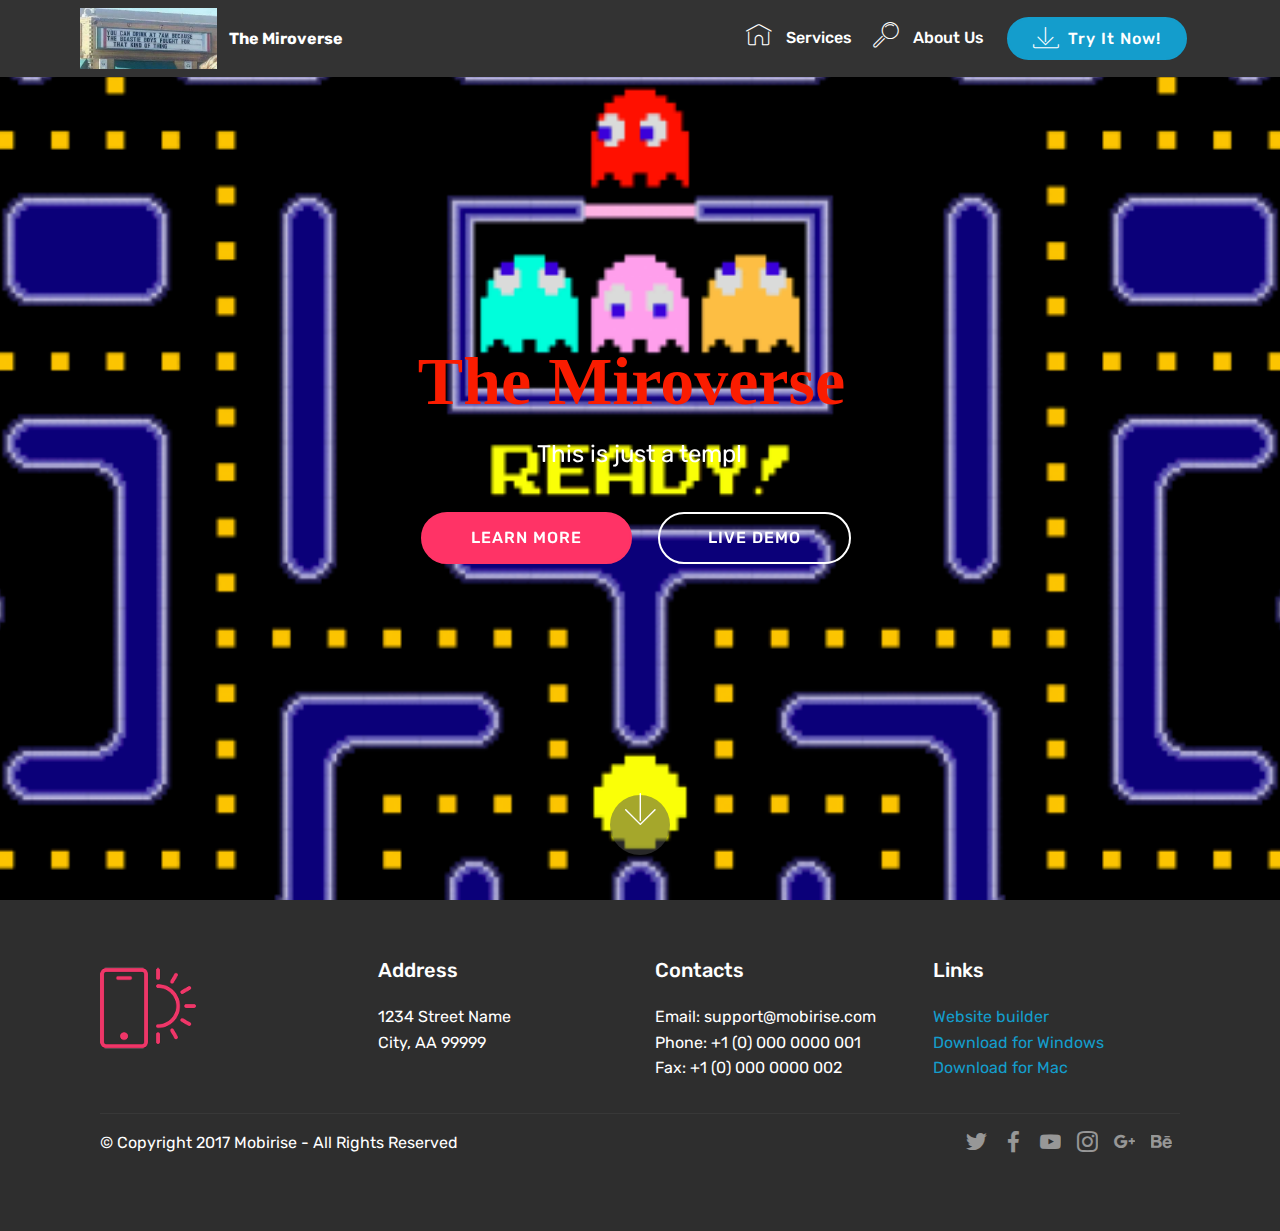
==== commit f84ed19b: "create github pages" ====
--- a/index.html
+++ b/index.html
@@ -17,13 +17,14 @@
   <link rel="stylesheet" href="assets/socicon/css/styles.css">
   <link rel="stylesheet" href="assets/dropdown/css/style.css">
   <link rel="stylesheet" href="assets/theme/css/style.css">
+  <link href="assets/fonts/style.css" rel="stylesheet">
   <link rel="stylesheet" href="assets/mobirise/css/mbr-additional.css" type="text/css">
   
   
   
 </head>
 <body>
-<section class="menu cid-quy3PjPSTT" once="menu" id="menu1-g" data-rv-view="46">
+<section class="menu cid-quy3PjPSTT" once="menu" id="menu1-g" data-rv-view="8">
 
     
 
@@ -69,7 +70,7 @@
     </nav>
 </section>
 
-<section class="engine"><a href="https://mobirise.co/q">bootstrap slider</a></section><section class="cid-quy3PkJxUN mbr-fullscreen mbr-parallax-background" id="header2-e" data-rv-view="48">
+<section class="engine"><a href="https://mobirise.co/c">website maker</a></section><section class="cid-quy3PkJxUN mbr-fullscreen mbr-parallax-background" id="header2-e" data-rv-view="10">
 
     
 
@@ -78,16 +79,12 @@
     <div class="container align-center">
         <div class="media-container-column mbr-white col-md-10 offset-md-1">
             <h1 class="mbr-section-title mbr-bold pb-3 mbr-fonts-style display-1">
-                FULL SCREEN INTRO
-            </h1>
+                The Miroverse&nbsp;</h1>
             
             <p class="mbr-text pb-3 mbr-fonts-style display-5">
-                Click any text to edit or style it. Select text to insert a link. Click blue "Gear" icon in the top right corner to hide/show buttons, text, title and change the block background. Click red "+" in the bottom right corner to add a new block. Use the top left menu to create new pages, sites and add themes.
-            </p>
-            <div class="mbr-section-btn">
-                <a class="btn btn-md btn-secondary display-4" href="https://mobirise.com">LEARN MORE</a>
-                <a class="btn btn-md btn-white-outline display-4" href="https://mobirise.com">LIVE DEMO</a>
-            </div>
+                This is just a templ</p>
+            <div class="mbr-section-btn"><a class="btn btn-md btn-secondary display-4" href="https://mobirise.com">LEARN MORE</a>
+                <a class="btn btn-md btn-white-outline display-4" href="https://mobirise.com">LIVE DEMO</a></div>
         </div>
     </div>
     <div class="mbr-arrow hidden-sm-down" aria-hidden="true">
@@ -97,7 +94,7 @@
     </div>
 </section>
 
-<section class="cid-quy3PlmJSC" id="footer1-f" data-rv-view="51">
+<section class="cid-quy3PlmJSC" id="footer1-f" data-rv-view="13">
 
     
 
--- a/assets/fonts/style.css
+++ b/assets/fonts/style.css
@@ -0,0 +1,4 @@
+@font-face {
+   font-family: 'socicon';
+   src: url('socicon/font.ttf');
+}
--- a/assets/mobirise/css/mbr-additional.css
+++ b/assets/mobirise/css/mbr-additional.css
@@ -1,5 +1,4 @@
 @import url(https://fonts.googleapis.com/css?family=Rubik:300,300i,400,400i,500,500i,700,700i,900,900i);
-
 
 
 
@@ -20,7 +19,7 @@
   line-height: 1.6;
 }
 .display-1 {
-  font-family: 'Rubik', sans-serif;
+  font-family: 'socicon';
   font-size: 4.25rem;
 }
 .display-1 > .mbr-iconfont {
@@ -1699,6 +1698,9 @@
 .cid-quy3PkJxUN {
   background-image: url("../../../assets/images/pac-man-620x350.png");
 }
+.cid-quy3PkJxUN H1 {
+  color: #fa1c00;
+}
 .cid-quy3PlmJSC {
   padding-top: 60px;
   padding-bottom: 60px;
